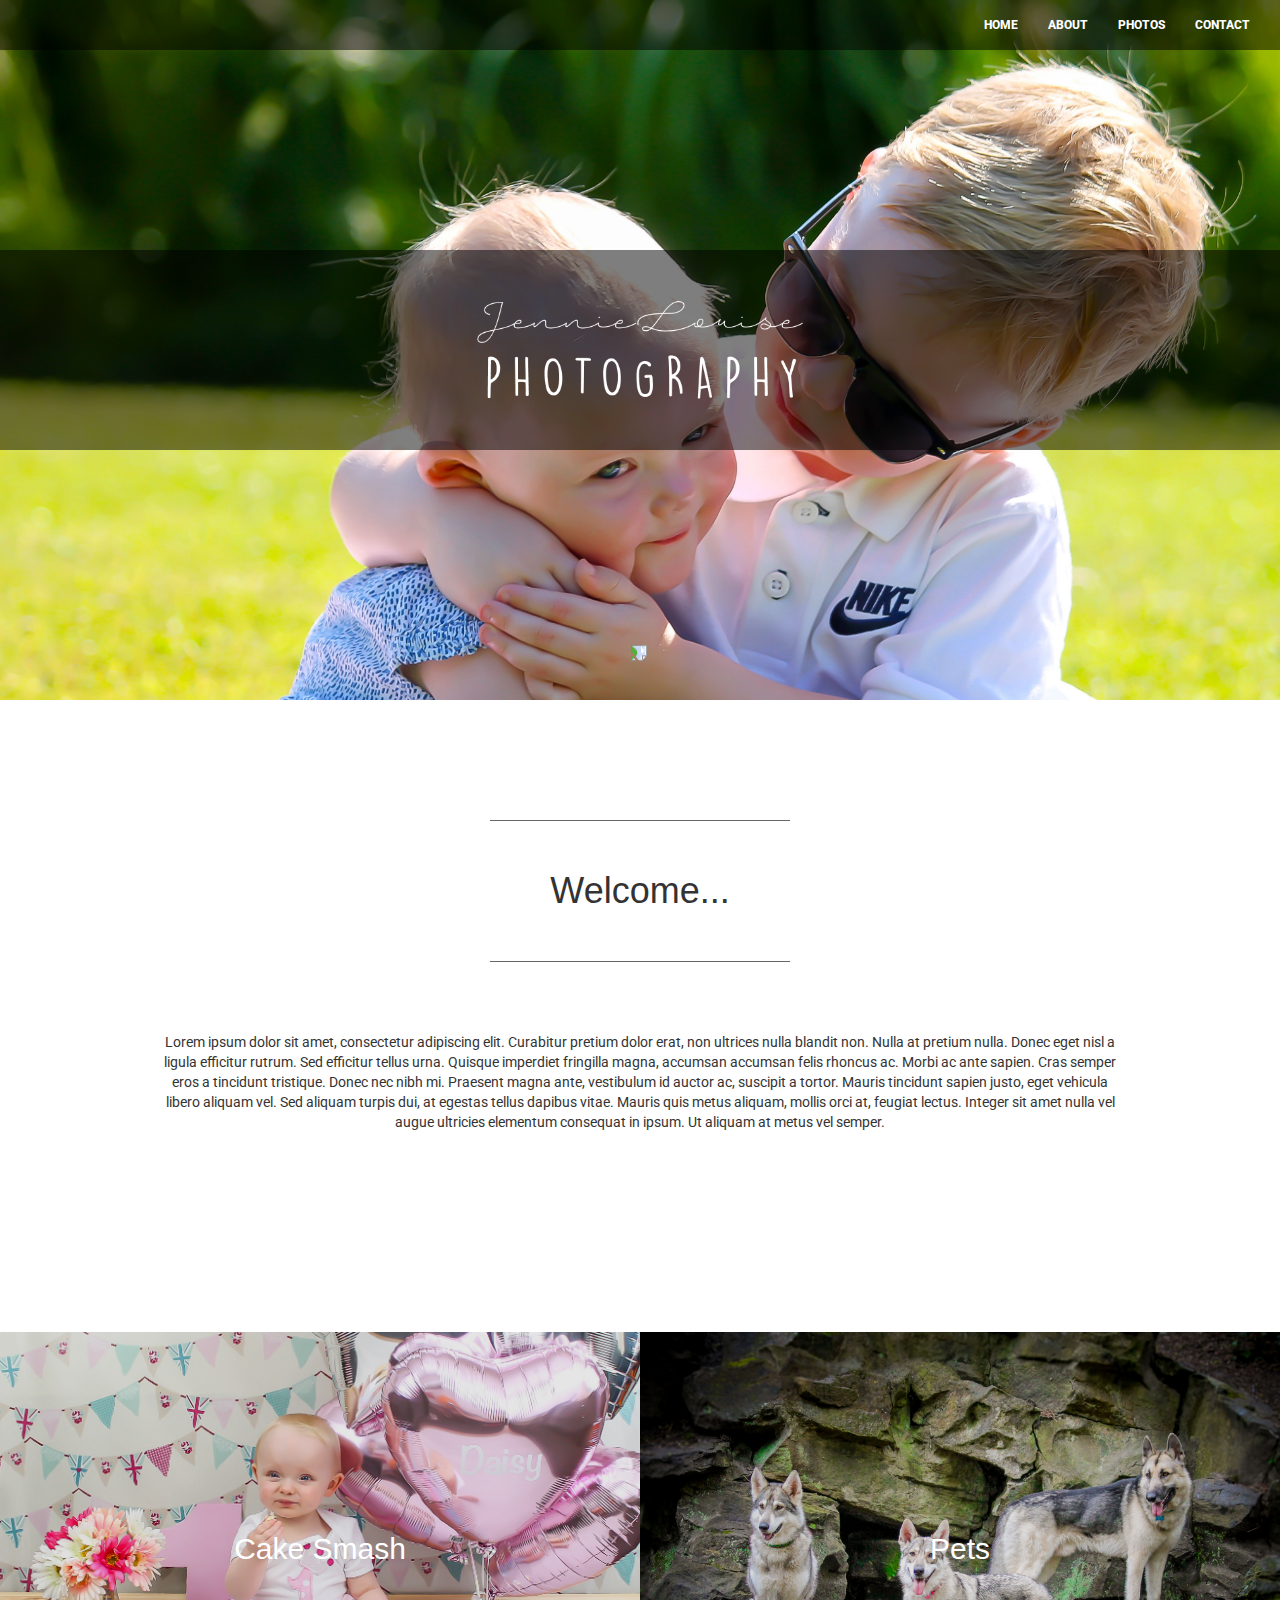
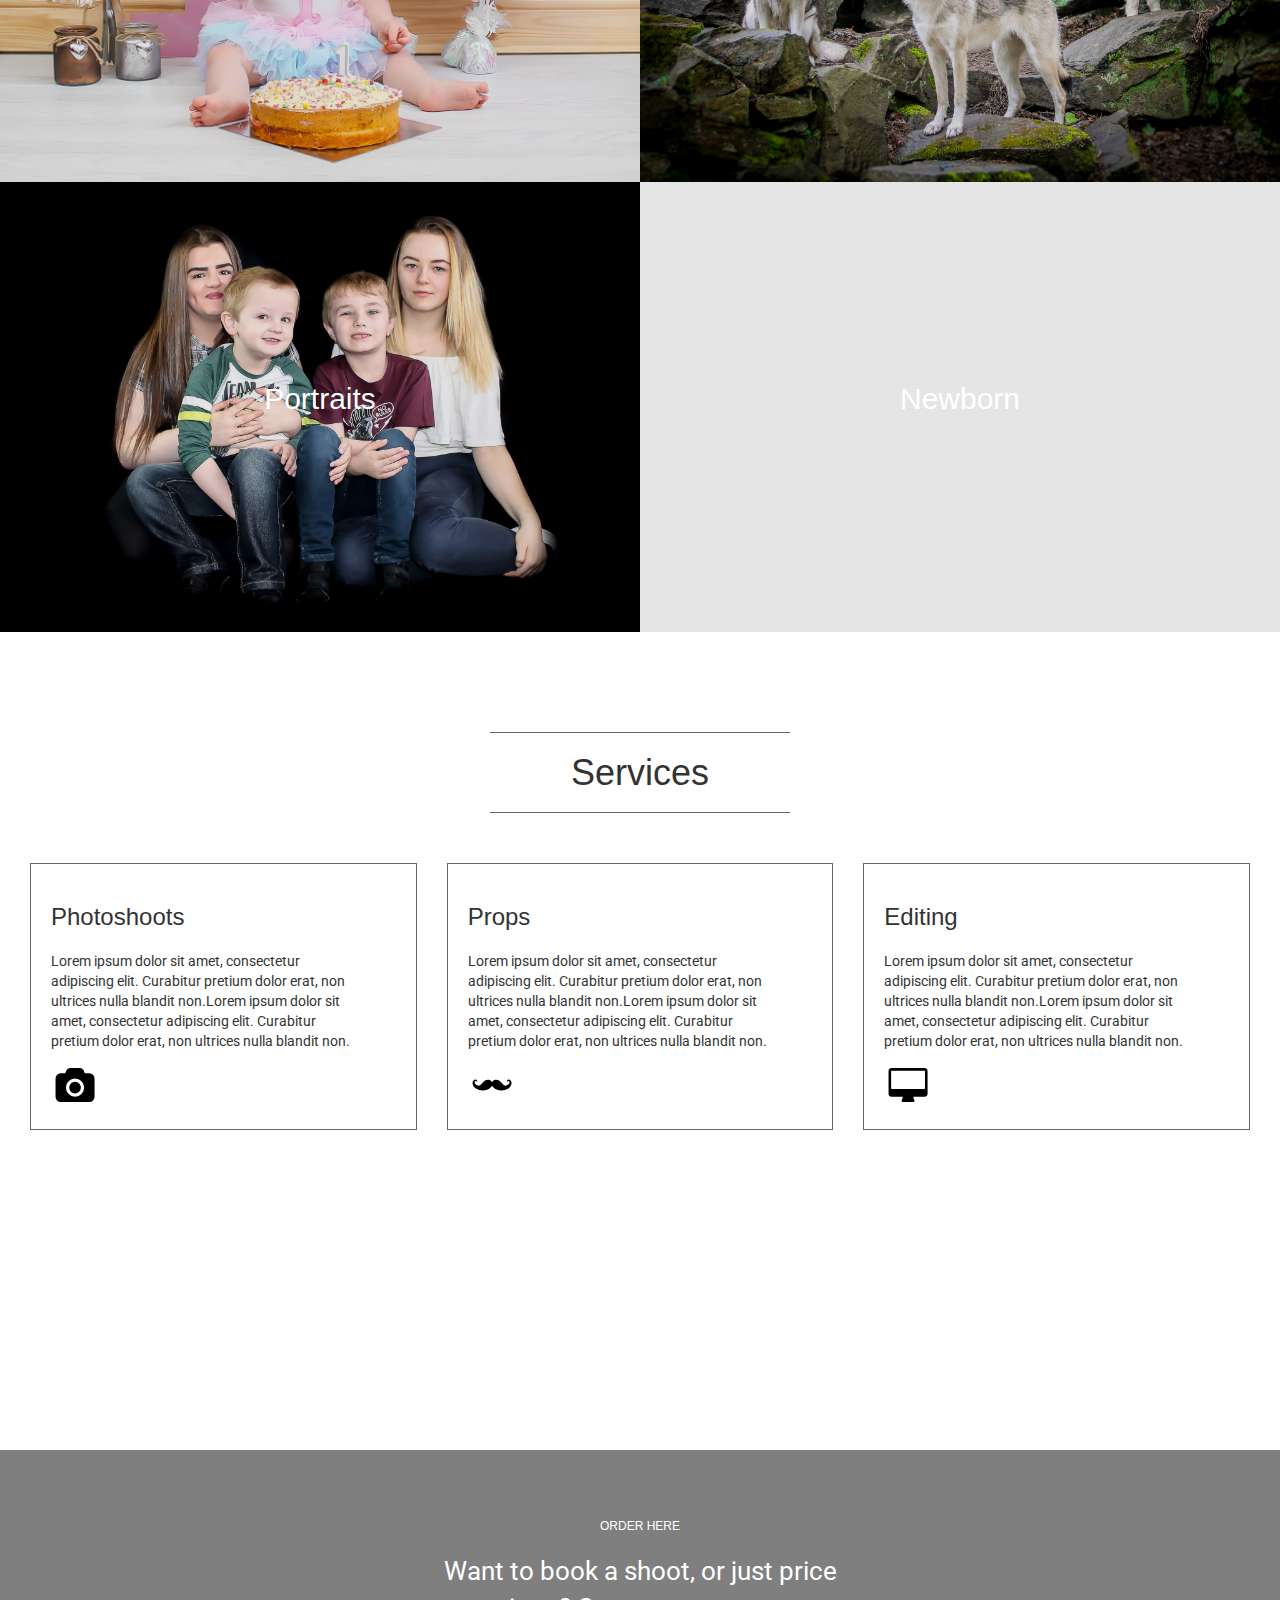
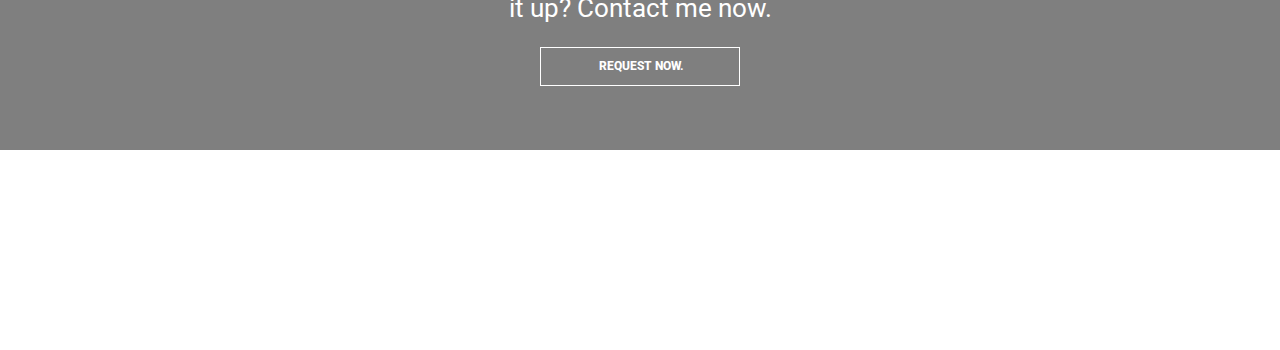
==== index.html @ b20788eb "project hover cleaned up and effects added elsewhere" ====
<!DOCTYPE html>

<html lang=en>
<head>
<title>Jennie Louise Photography | Manchester</title>  
<meta charset="utf-8">
<meta name="viewport" content="width=device-width, initial-scale=1">
<meta name="description" content="Book a professional photoshoot now with Jennie Louise Photography at competitive rates! Photoshoots, props and editing all available | Ashton-U-Lyne - Manchester |">
<meta name="keywords" content="jennie, louise, photography, photographer, ashton, manchester, newborn, portraits, cake smash, pets">
<link rel="stylesheet" href="lib/css/style.css">
<link rel="stylesheet" href="lib/css/animate.css">
<link rel="stylesheet" href="lib/css/bootstrap.min.css">

</head>
    
<body>
    <div id="home">
        
        <div class="nav">
            <a href="index.html">Contact</a>
            <a href="#">Photos</a>
            <a href="#">About</a>
            <a href="#">Home</a>
        </div>
    
        <div class="banner">
            <div class="logo">
                <img src="lib/img/logo-white.png" alt="logo">
            </div>
        </div>
        
        <div class="arrow-down">
            <img src="lib/img/icons/arrow.png" class="animated fadeInLeft infinite">
        </div>
        
    </div>
    
    <div id="welcome">
        <hr class="title">
        <h1 class="title">Welcome...</h1>
        <hr class="title">
        
        <p>Lorem ipsum dolor sit amet, consectetur adipiscing elit. Curabitur pretium dolor erat, non ultrices nulla blandit non. Nulla at pretium nulla. Donec eget nisl a ligula efficitur rutrum. Sed efficitur tellus urna. Quisque imperdiet fringilla magna, accumsan accumsan felis rhoncus ac. Morbi ac ante sapien. Cras semper eros a tincidunt tristique. Donec nec nibh mi. Praesent magna ante, vestibulum id auctor ac, suscipit a tortor. Mauris tincidunt sapien justo, eget vehicula libero aliquam vel. Sed aliquam turpis dui, at egestas tellus dapibus vitae. Mauris quis metus aliquam, mollis orci at, feugiat lectus. Integer sit amet nulla vel augue ultricies elementum consequat in ipsum. Ut aliquam at metus vel semper.</p>
        
         
    </div>
    
    <div id="projects">
        
        <div class="cake-smash">
            <div class="box1">
                <h2>Cake Smash</h2>
                <p class="animated">Lorem ipsum dolor sit amet, consectetur adipiscing elit. Curabitur pretium dolor erat, non ultrices nulla blandit non.</p>
            </div>
        </div>
        
        <div class="pets">
            <div class="box2">
                <h2>Pets</h2>
                <p class="animated">Lorem ipsum dolor sit amet, consectetur adipiscing elit. Curabitur pretium dolor erat, non ultrices nulla blandit non.</p>
            </div>
        </div>
        
        <div class="newborn">
            <div class="box3">
                <h2>Newborn</h2>
                <p class="animated">Lorem ipsum dolor sit amet, consectetur adipiscing elit. Curabitur pretium dolor erat, non ultrices nulla blandit non.</p>
            </div>
        </div>
        
        <div class="portraits">
            <div class="box4">
                <h2>Portraits</h2>
                <p class="animated">Lorem ipsum dolor sit amet, consectetur adipiscing elit. Curabitur pretium dolor erat, non ultrices nulla blandit non.</p>
            </div>
        </div>
        
    </div>
    
    <div id="services">
        
        <hr class="title1">
        <h1 class="title1">Services</h1>
        <hr class="title1">
        
        <div class="container-fluid">
        
            <div class="col-md-4 text-center">
            
                <div class="photoshoots">

                    <h3>Photoshoots</h3>

                    <p>Lorem ipsum dolor sit amet, consectetur adipiscing elit. Curabitur pretium dolor erat, non ultrices nulla blandit non.Lorem ipsum dolor sit amet, consectetur adipiscing elit. Curabitur pretium dolor erat, non ultrices nulla blandit non.</p>
                    
                    <img src="lib/img/icons/camera.svg">
                    
                </div>
            </div>
        
        <div class="col-md-4 text-center">
            
            <div class="props">
            
                <h3>Props</h3>

                <p>Lorem ipsum dolor sit amet, consectetur adipiscing elit. Curabitur pretium dolor erat, non ultrices nulla blandit non.Lorem ipsum dolor sit amet, consectetur adipiscing elit. Curabitur pretium dolor erat, non ultrices nulla blandit non.</p>
                
                <img src="lib/img/icons/mustache.svg">
                
            </div>
        </div>

        <div class="col-md-4 text-center">
            
            <div class="editing">

                <h3>Editing</h3>

                <p>Lorem ipsum dolor sit amet, consectetur adipiscing elit. Curabitur pretium dolor erat, non ultrices nulla blandit non.Lorem ipsum dolor sit amet, consectetur adipiscing elit. Curabitur pretium dolor erat, non ultrices nulla blandit non.</p>
                
                <img src="lib/img/icons/mac.svg">
                
            </div>
        </div>
        
    </div>
  
    </div>
    
    <div id="order">
    
        <div class="banner2">
            <h1>Order here</h1>
            
            <p>Want to book a shoot, or just price it up? Contact me now.</p>
            
            <div class="request">
                <p>Request now.</p>
            </div>
        
        </div>
    
    
    </div>
    

    

<script src="lib/js/jquery-3.2.1.min.js"></script>
<script src="lib/js/script.js"></script>
<script src="lib/js/jquery-ui.min.js"></script>
    
</body>
    
</html>
---- lib/css/style.css ----
@import url("https://fonts.googleapis.com/css?family=Roboto");
h1, h2, h3, h4, h5, h6, p {
  font-family: "Roboto"; }

html, body {
  height: 100%;
  width: 100%;
  background-color: #fff;
  margin: 0;
  padding: 0; }
  html #home, body #home {
    position: relative;
    height: 700px;
    background-image: url("../img/home.jpg");
    background-position: center center;
    background-repeat: no-repeat;
    background-attachment: fixed;
    background-size: cover;
    -webkit-animation: breath 10s linear infinite;
    animation: breath 10s linear infinite; }

@-webkit-keyframes breath {
  0% {
    background-size: 100% auto; }
  50% {
    background-size: 110% auto; }
  100% {
    background-size: 100% auto; } }

@keyframes breath {
  0% {
    background-size: 100% auto; }
  50% {
    background-size: 110% auto; }
  100% {
    background-size: 100% auto; } }
    html #home .nav, body #home .nav {
      width: 100%;
      height: 50px;
      background-color: rgba(0, 0, 0, 0.5);
      display: block; }
      html #home .nav a, body #home .nav a {
        float: right;
        color: #fff;
        font-size: 12px;
        text-transform: uppercase;
        font-weight: 800;
        text-decoration: none;
        padding: 15px 30px 0 0;
        line-height: 20px;
        font-family: "Roboto";
        display: block; }
      html #home .nav a:hover, body #home .nav a:hover {
        color: #ff889c;
        -webkit-transition: color ease-in .2s;
        -o-transition: color ease-in .2s;
        transition: color ease-in .2s; }
    html #home .banner, body #home .banner {
      width: 100%;
      height: 200px;
      position: absolute;
      top: 50%;
      margin-top: -100px; }
      html #home .banner .logo, body #home .banner .logo {
        margin: 0 auto;
        display: -webkit-box;
        display: -webkit-flex;
        display: -ms-flexbox;
        display: flex;
        -webkit-box-align: center;
        -webkit-align-items: center;
        -ms-flex-align: center;
        align-items: center;
        background-color: rgba(0, 0, 0, 0.5);
        width: 100%;
        height: 100%; }
        html #home .banner .logo img, body #home .banner .logo img {
          max-width: 400px;
          margin: 0 auto; }
    html #home .arrow-down, body #home .arrow-down {
      position: absolute;
      bottom: 20px;
      left: 50%;
      margin-left: -25px;
      width: 50px;
      -webkit-transform: rotate(90deg);
      -ms-transform: rotate(90deg);
      transform: rotate(90deg); }
      html #home .arrow-down img, body #home .arrow-down img {
        width: 20px; }
  @media screen and (max-width: 830px) {
    html #home, body #home {
      background-image: url("../img/home2.jpg");
      background-position: center top; } }
  html #welcome, body #welcome {
    height: auto;
    width: 100%;
    padding: 100px; }
    html #welcome hr, body #welcome hr {
      width: 300px;
      border-color: #666; }
    html #welcome h1, body #welcome h1 {
      margin: 50px 0 50px;
      text-align: center; }
    html #welcome p, body #welcome p {
      padding-top: 50px;
      text-align: center;
      width: 90%;
      margin: 0 auto;
      padding-bottom: 100px; }
  @media screen and (max-width: 600px) {
    html #welcome, body #welcome {
      padding: 50px; }
      html #welcome p, body #welcome p {
        width: 300px; } }
  html #projects, body #projects {
    height: 100%;
    width: 100%;
    display: block; }
    html #projects .cake-smash, body #projects .cake-smash {
      position: relative;
      height: 50%;
      width: 50%;
      display: inline-block;
      background-image: url("../img/cakesmash.jpg");
      background-position: center center;
      background-repeat: no-repeat;
      background-size: cover;
      float: left;
      text-align: center; }
      html #projects .cake-smash .box1, body #projects .cake-smash .box1 {
        position: absolute;
        height: 100%;
        width: 100%;
        background-color: rgba(0, 0, 0, 0.1);
        text-align: center;
        display: -webkit-box;
        display: -webkit-flex;
        display: -ms-flexbox;
        display: flex;
        -webkit-box-align: center;
        -webkit-align-items: center;
        -ms-flex-align: center;
        align-items: center;
        -webkit-box-pack: center;
        -webkit-justify-content: center;
        -ms-flex-pack: center;
        justify-content: center;
        -webkit-transition: all 1s;
        -o-transition: all 1s;
        transition: all 1s; }
        html #projects .cake-smash .box1 h2, body #projects .cake-smash .box1 h2 {
          position: absolute;
          width: 200px;
          height: 100px;
          margin-top: -25px;
          margin-left: -100px;
          top: 50%;
          left: 50%;
          color: #fff;
          line-height: normal; }
        html #projects .cake-smash .box1 p, body #projects .cake-smash .box1 p {
          visibility: hidden;
          color: #fff;
          padding: 20px;
          position: absolute;
          width: 400px;
          height: 200px;
          margin-left: -200px;
          margin-top: -100px;
          top: 90%;
          left: 50%; }
      html #projects .cake-smash .box1:hover, body #projects .cake-smash .box1:hover {
        position: absolute;
        height: 100%;
        width: 100%;
        background-color: rgba(0, 0, 0, 0.5);
        -webkit-box-pack: center;
        -webkit-justify-content: center;
        -ms-flex-pack: center;
        justify-content: center; }
        html #projects .cake-smash .box1:hover h2, body #projects .cake-smash .box1:hover h2 {
          position: absolute;
          width: 200px;
          height: 100px;
          margin-top: -25px;
          margin-left: -100px;
          top: 50%;
          left: 50%;
          color: #fff;
          line-height: normal; }
        html #projects .cake-smash .box1:hover p, body #projects .cake-smash .box1:hover p {
          visibility: visible;
          color: #fff;
          padding: 20px;
          position: absolute;
          width: 400px;
          height: 200px;
          margin-left: -200px;
          margin-top: -100px;
          top: 90%;
          left: 50%;
          -webkit-animation-name: slideInUp;
          animation-name: slideInUp; }
    html #projects .pets, body #projects .pets {
      position: relative;
      height: 50%;
      width: 50%;
      display: inline-block;
      background-image: url("../img/pets.jpg");
      background-position: center center;
      background-repeat: no-repeat;
      background-size: cover;
      float: right; }
      html #projects .pets .box2, body #projects .pets .box2 {
        position: absolute;
        height: 100%;
        width: 100%;
        background-color: rgba(0, 0, 0, 0.1);
        text-align: center;
        -webkit-transition: all 1s;
        -o-transition: all 1s;
        transition: all 1s; }
        html #projects .pets .box2 h2, body #projects .pets .box2 h2 {
          position: absolute;
          width: 150px;
          height: 100px;
          margin-top: -25px;
          margin-left: -75px;
          top: 50%;
          left: 50%;
          color: #fff;
          line-height: normal; }
        html #projects .pets .box2 p, body #projects .pets .box2 p {
          visibility: hidden;
          color: #fff;
          padding: 20px;
          position: absolute;
          width: 400px;
          height: 200px;
          margin-left: -200px;
          margin-top: -100px;
          top: 90%;
          left: 50%; }
      html #projects .pets .box2:hover, body #projects .pets .box2:hover {
        position: absolute;
        height: 100%;
        width: 100%;
        background-color: rgba(0, 0, 0, 0.5);
        -webkit-box-pack: center;
        -webkit-justify-content: center;
        -ms-flex-pack: center;
        justify-content: center; }
        html #projects .pets .box2:hover h2, body #projects .pets .box2:hover h2 {
          position: absolute;
          width: 150px;
          height: 100px;
          margin-top: -25px;
          margin-left: -75px;
          top: 50%;
          left: 50%;
          color: #fff;
          line-height: normal; }
        html #projects .pets .box2:hover p, body #projects .pets .box2:hover p {
          visibility: visible;
          color: #fff;
          padding: 20px;
          position: absolute;
          width: 400px;
          height: 200px;
          margin-left: -200px;
          margin-top: -100px;
          top: 90%;
          left: 50%;
          -webkit-animation-name: slideInUp;
          animation-name: slideInUp; }
    html #projects .newborn, body #projects .newborn {
      position: relative;
      height: 50%;
      width: 50%;
      display: inline-block;
      background-image: url("../img/newborn.jpg");
      background-position: center center;
      background-repeat: no-repeat;
      background-size: cover;
      float: right; }
      html #projects .newborn .box3, body #projects .newborn .box3 {
        position: absolute;
        height: 100%;
        width: 100%;
        background-color: rgba(0, 0, 0, 0.1);
        text-align: center;
        display: -webkit-box;
        display: -webkit-flex;
        display: -ms-flexbox;
        display: flex;
        -webkit-box-align: center;
        -webkit-align-items: center;
        -ms-flex-align: center;
        align-items: center;
        -webkit-box-pack: center;
        -webkit-justify-content: center;
        -ms-flex-pack: center;
        justify-content: center;
        -webkit-transition: all 1s;
        -o-transition: all 1s;
        transition: all 1s; }
        html #projects .newborn .box3 h2, body #projects .newborn .box3 h2 {
          position: absolute;
          width: 200px;
          height: 100px;
          margin-top: -25px;
          margin-left: -100px;
          top: 50%;
          left: 50%;
          color: #fff;
          line-height: normal; }
        html #projects .newborn .box3 p, body #projects .newborn .box3 p {
          visibility: hidden;
          color: #fff;
          padding: 20px;
          position: absolute;
          width: 400px;
          height: 200px;
          margin-left: -200px;
          margin-top: -100px;
          top: 90%;
          left: 50%; }
      html #projects .newborn .box3:hover, body #projects .newborn .box3:hover {
        position: absolute;
        height: 100%;
        width: 100%;
        background-color: rgba(0, 0, 0, 0.5);
        -webkit-box-pack: center;
        -webkit-justify-content: center;
        -ms-flex-pack: center;
        justify-content: center; }
        html #projects .newborn .box3:hover h2, body #projects .newborn .box3:hover h2 {
          position: absolute;
          width: 150px;
          height: 100px;
          margin-top: -25px;
          margin-left: -75px;
          top: 50%;
          left: 50%;
          color: #fff;
          line-height: normal; }
        html #projects .newborn .box3:hover p, body #projects .newborn .box3:hover p {
          visibility: visible;
          color: #fff;
          padding: 20px;
          position: absolute;
          width: 400px;
          height: 200px;
          margin-left: -200px;
          margin-top: -100px;
          top: 90%;
          left: 50%;
          -webkit-animation-name: slideInUp;
          animation-name: slideInUp; }
    html #projects .portraits, body #projects .portraits {
      position: relative;
      height: 50%;
      width: 50%;
      display: inline-block;
      background-image: url("../img/portrait.jpg");
      background-position: center center;
      background-repeat: no-repeat;
      background-size: cover;
      float: left; }
      html #projects .portraits .box4, body #projects .portraits .box4 {
        position: absolute;
        height: 100%;
        width: 100%;
        background-color: rgba(0, 0, 0, 0.1);
        text-align: center;
        display: -webkit-box;
        display: -webkit-flex;
        display: -ms-flexbox;
        display: flex;
        -webkit-box-align: center;
        -webkit-align-items: center;
        -ms-flex-align: center;
        align-items: center;
        -webkit-box-pack: center;
        -webkit-justify-content: center;
        -ms-flex-pack: center;
        justify-content: center;
        -webkit-transition: all 1s;
        -o-transition: all 1s;
        transition: all 1s; }
        html #projects .portraits .box4 h2, body #projects .portraits .box4 h2 {
          position: absolute;
          width: 200px;
          height: 100px;
          margin-top: -25px;
          margin-left: -100px;
          top: 50%;
          left: 50%;
          color: #fff;
          line-height: normal; }
        html #projects .portraits .box4 p, body #projects .portraits .box4 p {
          visibility: hidden;
          color: #fff;
          padding: 20px;
          position: absolute;
          width: 400px;
          height: 200px;
          margin-left: -200px;
          margin-top: -100px;
          top: 90%;
          left: 50%; }
      html #projects .portraits .box4:hover, body #projects .portraits .box4:hover {
        position: absolute;
        height: 100%;
        width: 100%;
        background-color: rgba(0, 0, 0, 0.5);
        -webkit-box-pack: center;
        -webkit-justify-content: center;
        -ms-flex-pack: center;
        justify-content: center; }
        html #projects .portraits .box4:hover h2, body #projects .portraits .box4:hover h2 {
          position: absolute;
          width: 150px;
          height: 100px;
          margin-top: -25px;
          margin-left: -75px;
          top: 50%;
          left: 50%;
          color: #fff;
          line-height: normal; }
        html #projects .portraits .box4:hover p, body #projects .portraits .box4:hover p {
          visibility: visible;
          color: #fff;
          padding: 20px;
          position: absolute;
          width: 400px;
          height: 200px;
          margin-left: -200px;
          margin-top: -100px;
          top: 90%;
          left: 50%;
          -webkit-animation-name: slideInUp;
          animation-name: slideInUp; }
  @media screen and (max-width: 440px) {
    html .cake-smash h2, body .cake-smash h2 {
      position: absolute;
      width: 150px;
      height: 100px;
      margin-top: -25px;
      margin-left: -75px;
      top: 30%;
      left: 50%;
      color: #fff;
      line-height: normal; }
    html .cake-smash p, body .cake-smash p {
      visibility: hidden;
      color: #fff;
      padding: 20px;
      position: absolute;
      width: 200px;
      height: 200px;
      margin-left: -100px;
      margin-top: -100px;
      top: 70%;
      left: 50%; } }
  html #services, body #services {
    height: auto;
    margin-top: 100px; }
    html #services h1, body #services h1 {
      text-align: center; }
    html #services hr, body #services hr {
      width: 300px;
      border-color: #666; }
    html #services .container-fluid, body #services .container-fluid {
      margin: 50px 0 100px; }
      html #services .container-fluid .col-md-4, body #services .container-fluid .col-md-4 {
        text-align: left;
        margin-bottom: 20px; }
        html #services .container-fluid .col-md-4 .photoshoots, html #services .container-fluid .col-md-4 .props, html #services .container-fluid .col-md-4 .editing, body #services .container-fluid .col-md-4 .photoshoots, body #services .container-fluid .col-md-4 .props, body #services .container-fluid .col-md-4 .editing {
          padding: 20px;
          border: solid #666 1px; }
          html #services .container-fluid .col-md-4 .photoshoots h3, html #services .container-fluid .col-md-4 .props h3, html #services .container-fluid .col-md-4 .editing h3, body #services .container-fluid .col-md-4 .photoshoots h3, body #services .container-fluid .col-md-4 .props h3, body #services .container-fluid .col-md-4 .editing h3 {
            margin-bottom: 20px; }
        html #services .container-fluid .col-md-4 .photoshoots:hover, html #services .container-fluid .col-md-4 .props:hover, html #services .container-fluid .col-md-4 .editing:hover, body #services .container-fluid .col-md-4 .photoshoots:hover, body #services .container-fluid .col-md-4 .props:hover, body #services .container-fluid .col-md-4 .editing:hover {
          border: solid #ff889c 1px;
          -webkit-transition: border ease-in .5s;
          -o-transition: border ease-in .5s;
          transition: border ease-in .5s; }
        html #services .container-fluid .col-md-4 img, body #services .container-fluid .col-md-4 img {
          width: 48px;
          height: 48px; }
        html #services .container-fluid .col-md-4 p, body #services .container-fluid .col-md-4 p {
          width: 300px; }
  html #order, body #order {
    position: relative;
    height: 700px;
    background-image: url("../img/order.jpg");
    background-size: cover;
    background-attachment: fixed;
    background-repeat: no-repeat;
    background-position: center center; }
    html #order .banner2, body #order .banner2 {
      position: absolute;
      width: 100%;
      height: 300px;
      top: 50%;
      margin-top: -150px;
      background-color: rgba(0, 0, 0, 0.5);
      text-align: center; }
      html #order .banner2 h1, body #order .banner2 h1 {
        color: #fff;
        padding-top: 50px;
        font-size: 12px;
        text-transform: uppercase; }
      html #order .banner2 p, body #order .banner2 p {
        color: #fff;
        font-size: 26px;
        padding-top: 10px;
        width: 400px;
        margin: 0 auto; }
    html #order .request, body #order .request {
      border: solid 1px #fff;
      width: 200px;
      margin: 0 auto;
      margin-top: 20px; }
      html #order .request p, body #order .request p {
        color: #fff;
        font-size: 12px;
        font-weight: 800;
        text-transform: uppercase;
        width: 200px;
        padding: 10px; }
    html #order .request:hover, body #order .request:hover {
      border: solid 1px #ff889c;
      -webkit-transition: all ease-in .5s;
      -o-transition: all ease-in .5s;
      transition: all ease-in .5s; }
      html #order .request:hover p, body #order .request:hover p {
        color: #ff889c;
        -webkit-transition: all ease-in .5s;
        -o-transition: all ease-in .5s;
        transition: all ease-in .5s; }
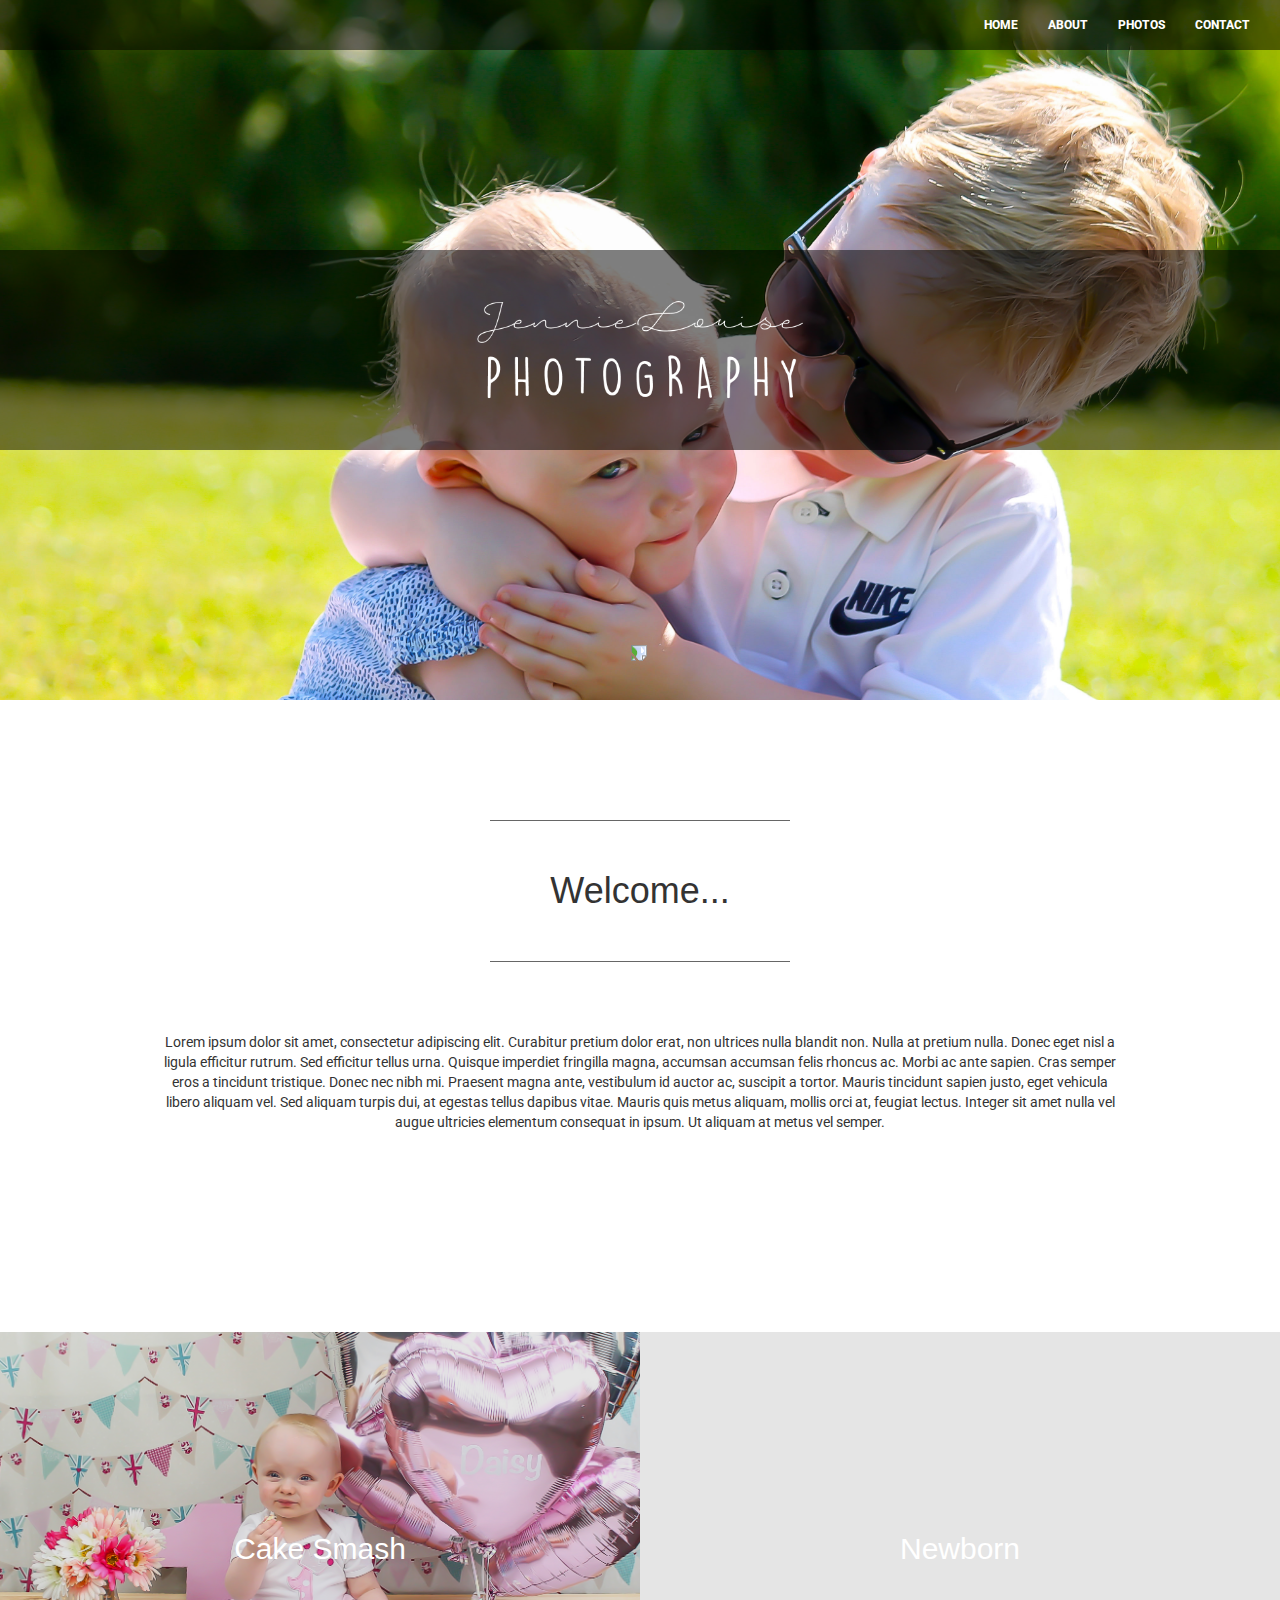
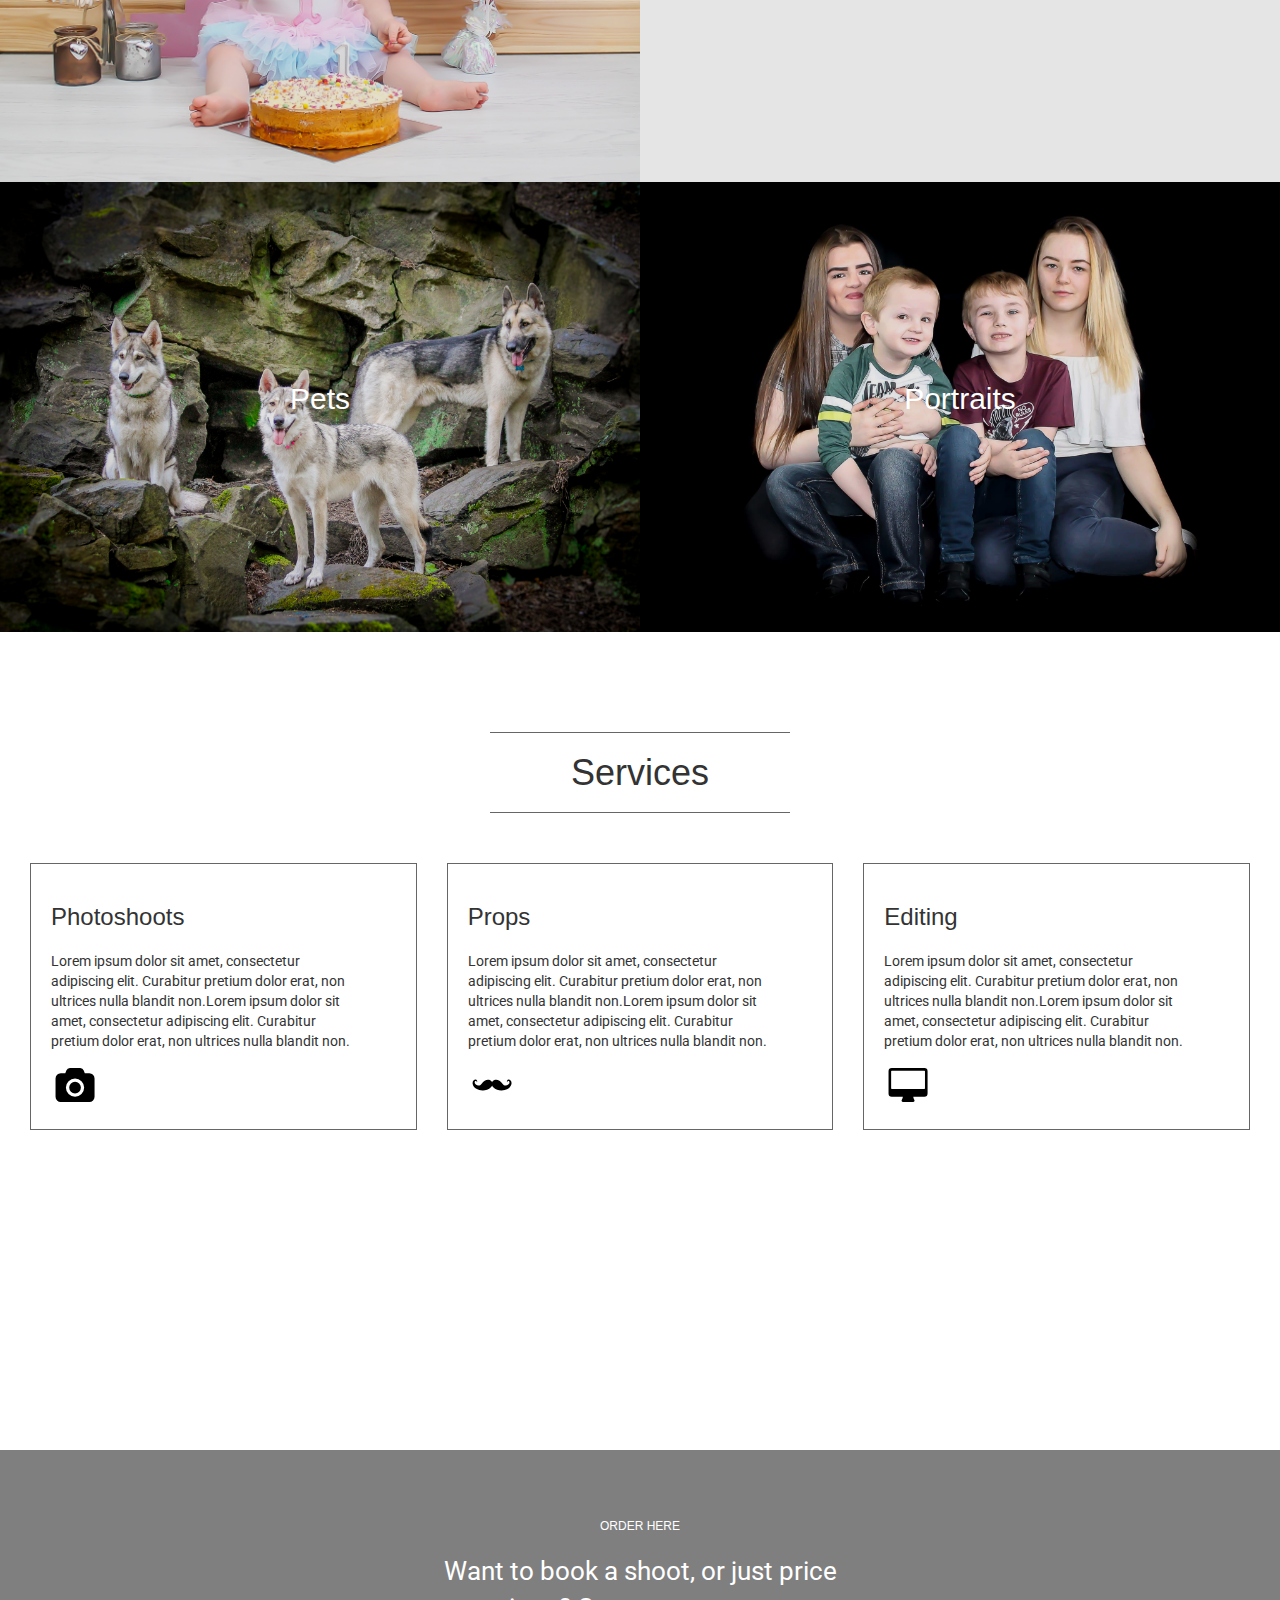
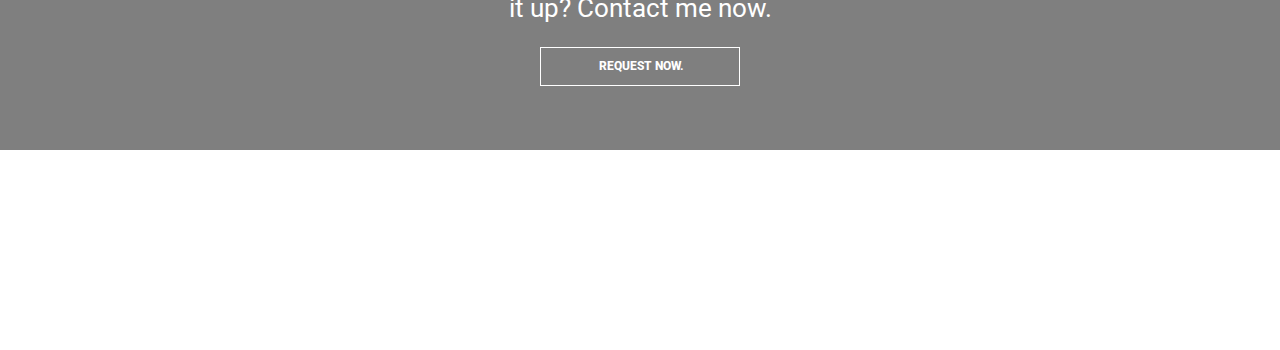
==== commit 6f57eb6a: "project section collapse at 800px" ====
--- a/index.html
+++ b/index.html
@@ -47,34 +47,47 @@
     
     <div id="projects">
         
-        <div class="cake-smash">
-            <div class="box1">
-                <h2>Cake Smash</h2>
-                <p class="animated">Lorem ipsum dolor sit amet, consectetur adipiscing elit. Curabitur pretium dolor erat, non ultrices nulla blandit non.</p>
+        <div class="container-fluid">
+            <div class="col-sm-6">
+                <div class="cake-smash">
+                    <div class="box1">
+                        <h2>Cake Smash</h2>
+                        <p class="animated">Lorem ipsum dolor sit amet, consectetur adipiscing elit.
+                        <br>
+                        Curabitur pretium dolor erat, non ultrices nulla blandit non.</p>
+                    </div>
+                </div>
+
+                <div class="pets">
+                    <div class="box2">
+                        <h2>Pets</h2>
+                        <p class="animated">Lorem ipsum dolor sit amet, consectetur adipiscing elit.
+                        <br>
+                        Curabitur pretium dolor erat, non ultrices nulla blandit non.</p>
+                    </div>
+                </div>
+            </div>
+            
+            <div class="col-sm-6">
+                <div class="newborn">
+                    <div class="box3">
+                        <h2>Newborn</h2>
+                        <p class="animated">Lorem ipsum dolor sit amet, consectetur adipiscing elit.
+                        <br>
+                        Curabitur pretium dolor erat, non ultrices nulla blandit non.</p>
+                    </div>
+                </div>
+
+                <div class="portraits">
+                    <div class="box4">
+                        <h2>Portraits</h2>
+                        <p class="animated">Lorem ipsum dolor sit amet, consectetur adipiscing elit.
+                        <br>
+                        Curabitur pretium dolor erat, non ultrices nulla blandit non.</p>
+                    </div>
+                </div>
             </div>
         </div>
-        
-        <div class="pets">
-            <div class="box2">
-                <h2>Pets</h2>
-                <p class="animated">Lorem ipsum dolor sit amet, consectetur adipiscing elit. Curabitur pretium dolor erat, non ultrices nulla blandit non.</p>
-            </div>
-        </div>
-        
-        <div class="newborn">
-            <div class="box3">
-                <h2>Newborn</h2>
-                <p class="animated">Lorem ipsum dolor sit amet, consectetur adipiscing elit. Curabitur pretium dolor erat, non ultrices nulla blandit non.</p>
-            </div>
-        </div>
-        
-        <div class="portraits">
-            <div class="box4">
-                <h2>Portraits</h2>
-                <p class="animated">Lorem ipsum dolor sit amet, consectetur adipiscing elit. Curabitur pretium dolor erat, non ultrices nulla blandit non.</p>
-            </div>
-        </div>
-        
     </div>
     
     <div id="services">
--- a/lib/css/style.css
+++ b/lib/css/style.css
@@ -117,353 +117,352 @@
     height: 100%;
     width: 100%;
     display: block; }
-    html #projects .cake-smash, body #projects .cake-smash {
-      position: relative;
-      height: 50%;
-      width: 50%;
-      display: inline-block;
-      background-image: url("../img/cakesmash.jpg");
-      background-position: center center;
-      background-repeat: no-repeat;
-      background-size: cover;
-      float: left;
-      text-align: center; }
-      html #projects .cake-smash .box1, body #projects .cake-smash .box1 {
-        position: absolute;
+    html #projects .container-fluid, body #projects .container-fluid {
+      height: 100%;
+      width: 100%;
+      margin: 0;
+      padding: 0; }
+      html #projects .container-fluid .col-sm-6, body #projects .container-fluid .col-sm-6 {
         height: 100%;
-        width: 100%;
-        background-color: rgba(0, 0, 0, 0.1);
-        text-align: center;
-        display: -webkit-box;
-        display: -webkit-flex;
-        display: -ms-flexbox;
-        display: flex;
-        -webkit-box-align: center;
-        -webkit-align-items: center;
-        -ms-flex-align: center;
-        align-items: center;
-        -webkit-box-pack: center;
-        -webkit-justify-content: center;
-        -ms-flex-pack: center;
-        justify-content: center;
-        -webkit-transition: all 1s;
-        -o-transition: all 1s;
-        transition: all 1s; }
-        html #projects .cake-smash .box1 h2, body #projects .cake-smash .box1 h2 {
-          position: absolute;
-          width: 200px;
-          height: 100px;
-          margin-top: -25px;
-          margin-left: -100px;
-          top: 50%;
-          left: 50%;
-          color: #fff;
-          line-height: normal; }
-        html #projects .cake-smash .box1 p, body #projects .cake-smash .box1 p {
-          visibility: hidden;
-          color: #fff;
-          padding: 20px;
-          position: absolute;
-          width: 400px;
-          height: 200px;
-          margin-left: -200px;
-          margin-top: -100px;
-          top: 90%;
-          left: 50%; }
-      html #projects .cake-smash .box1:hover, body #projects .cake-smash .box1:hover {
-        position: absolute;
+        width: 50%;
+        display: inline-block;
+        white-space: nowrap;
+        overflow: hidden;
+        padding: 0;
+        margin-bottom: -5px; }
+        html #projects .container-fluid .col-sm-6 .cake-smash, body #projects .container-fluid .col-sm-6 .cake-smash {
+          position: relative;
+          height: 50%;
+          width: 100%;
+          display: block;
+          background-image: url("../img/cakesmash.jpg");
+          background-position: center center;
+          background-repeat: no-repeat;
+          background-size: cover;
+          text-align: center; }
+          html #projects .container-fluid .col-sm-6 .cake-smash .box1, body #projects .container-fluid .col-sm-6 .cake-smash .box1 {
+            position: absolute;
+            height: 100%;
+            width: 100%;
+            background-color: rgba(0, 0, 0, 0.1);
+            text-align: center;
+            display: -webkit-box;
+            display: -webkit-flex;
+            display: -ms-flexbox;
+            display: flex;
+            -webkit-box-align: center;
+            -webkit-align-items: center;
+            -ms-flex-align: center;
+            align-items: center;
+            -webkit-box-pack: center;
+            -webkit-justify-content: center;
+            -ms-flex-pack: center;
+            justify-content: center;
+            -webkit-transition: all 1s;
+            -o-transition: all 1s;
+            transition: all 1s; }
+            html #projects .container-fluid .col-sm-6 .cake-smash .box1 h2, body #projects .container-fluid .col-sm-6 .cake-smash .box1 h2 {
+              position: absolute;
+              width: 200px;
+              height: 100px;
+              margin-top: -25px;
+              margin-left: -100px;
+              top: 50%;
+              left: 50%;
+              color: #fff;
+              line-height: normal; }
+            html #projects .container-fluid .col-sm-6 .cake-smash .box1 p, body #projects .container-fluid .col-sm-6 .cake-smash .box1 p {
+              position: absolute;
+              visibility: hidden;
+              color: #fff;
+              padding: 20px;
+              width: 300px;
+              height: 200px;
+              margin-left: -150px;
+              margin-top: -100px;
+              top: 90%;
+              left: 50%; }
+          html #projects .container-fluid .col-sm-6 .cake-smash .box1:hover, body #projects .container-fluid .col-sm-6 .cake-smash .box1:hover {
+            position: absolute;
+            height: 100%;
+            width: 100%;
+            background-color: rgba(0, 0, 0, 0.5);
+            -webkit-box-pack: center;
+            -webkit-justify-content: center;
+            -ms-flex-pack: center;
+            justify-content: center; }
+            html #projects .container-fluid .col-sm-6 .cake-smash .box1:hover h2, body #projects .container-fluid .col-sm-6 .cake-smash .box1:hover h2 {
+              position: absolute;
+              width: 200px;
+              height: 100px;
+              margin-top: -25px;
+              margin-left: -100px;
+              top: 50%;
+              left: 50%;
+              color: #fff;
+              line-height: normal; }
+            html #projects .container-fluid .col-sm-6 .cake-smash .box1:hover p, body #projects .container-fluid .col-sm-6 .cake-smash .box1:hover p {
+              visibility: visible;
+              color: #fff;
+              padding: 20px;
+              position: absolute;
+              width: 400px;
+              height: 200px;
+              margin-left: -200px;
+              margin-top: -100px;
+              top: 90%;
+              left: 50%;
+              -webkit-animation-name: slideInUp;
+              animation-name: slideInUp; }
+        html #projects .container-fluid .col-sm-6 .pets, body #projects .container-fluid .col-sm-6 .pets {
+          position: relative;
+          height: 50%;
+          width: 100%;
+          display: block;
+          background-image: url("../img/pets.jpg");
+          background-position: center center;
+          background-repeat: no-repeat;
+          background-size: cover; }
+          html #projects .container-fluid .col-sm-6 .pets .box2, body #projects .container-fluid .col-sm-6 .pets .box2 {
+            position: absolute;
+            height: 100%;
+            width: 100%;
+            background-color: rgba(0, 0, 0, 0.1);
+            text-align: center;
+            -webkit-transition: all 1s;
+            -o-transition: all 1s;
+            transition: all 1s; }
+            html #projects .container-fluid .col-sm-6 .pets .box2 h2, body #projects .container-fluid .col-sm-6 .pets .box2 h2 {
+              position: absolute;
+              width: 150px;
+              height: 100px;
+              margin-top: -25px;
+              margin-left: -75px;
+              top: 50%;
+              left: 50%;
+              color: #fff;
+              line-height: normal; }
+            html #projects .container-fluid .col-sm-6 .pets .box2 p, body #projects .container-fluid .col-sm-6 .pets .box2 p {
+              visibility: hidden;
+              color: #fff;
+              padding: 20px;
+              position: absolute;
+              width: 400px;
+              height: 200px;
+              margin-left: -200px;
+              margin-top: -100px;
+              top: 90%;
+              left: 50%; }
+          html #projects .container-fluid .col-sm-6 .pets .box2:hover, body #projects .container-fluid .col-sm-6 .pets .box2:hover {
+            position: absolute;
+            height: 100%;
+            width: 100%;
+            background-color: rgba(0, 0, 0, 0.5);
+            -webkit-box-pack: center;
+            -webkit-justify-content: center;
+            -ms-flex-pack: center;
+            justify-content: center; }
+            html #projects .container-fluid .col-sm-6 .pets .box2:hover h2, body #projects .container-fluid .col-sm-6 .pets .box2:hover h2 {
+              position: absolute;
+              width: 150px;
+              height: 100px;
+              margin-top: -25px;
+              margin-left: -75px;
+              top: 50%;
+              left: 50%;
+              color: #fff;
+              line-height: normal; }
+            html #projects .container-fluid .col-sm-6 .pets .box2:hover p, body #projects .container-fluid .col-sm-6 .pets .box2:hover p {
+              visibility: visible;
+              color: #fff;
+              padding: 20px;
+              position: absolute;
+              width: 400px;
+              height: 200px;
+              margin-left: -200px;
+              margin-top: -100px;
+              top: 90%;
+              left: 50%;
+              -webkit-animation-name: slideInUp;
+              animation-name: slideInUp; }
+        html #projects .container-fluid .col-sm-6 .newborn, body #projects .container-fluid .col-sm-6 .newborn {
+          position: relative;
+          height: 50%;
+          width: 100%;
+          display: block;
+          background-image: url("../img/newborn.jpg");
+          background-position: center center;
+          background-repeat: no-repeat;
+          background-size: cover; }
+          html #projects .container-fluid .col-sm-6 .newborn .box3, body #projects .container-fluid .col-sm-6 .newborn .box3 {
+            position: absolute;
+            height: 100%;
+            width: 100%;
+            background-color: rgba(0, 0, 0, 0.1);
+            text-align: center;
+            display: -webkit-box;
+            display: -webkit-flex;
+            display: -ms-flexbox;
+            display: flex;
+            -webkit-box-align: center;
+            -webkit-align-items: center;
+            -ms-flex-align: center;
+            align-items: center;
+            -webkit-box-pack: center;
+            -webkit-justify-content: center;
+            -ms-flex-pack: center;
+            justify-content: center;
+            -webkit-transition: all 1s;
+            -o-transition: all 1s;
+            transition: all 1s; }
+            html #projects .container-fluid .col-sm-6 .newborn .box3 h2, body #projects .container-fluid .col-sm-6 .newborn .box3 h2 {
+              position: absolute;
+              width: 200px;
+              height: 100px;
+              margin-top: -25px;
+              margin-left: -100px;
+              top: 50%;
+              left: 50%;
+              color: #fff;
+              line-height: normal; }
+            html #projects .container-fluid .col-sm-6 .newborn .box3 p, body #projects .container-fluid .col-sm-6 .newborn .box3 p {
+              visibility: hidden;
+              color: #fff;
+              padding: 20px;
+              position: absolute;
+              width: 400px;
+              height: 200px;
+              margin-left: -200px;
+              margin-top: -100px;
+              top: 90%;
+              left: 50%; }
+          html #projects .container-fluid .col-sm-6 .newborn .box3:hover, body #projects .container-fluid .col-sm-6 .newborn .box3:hover {
+            position: absolute;
+            height: 100%;
+            width: 100%;
+            background-color: rgba(0, 0, 0, 0.5);
+            -webkit-box-pack: center;
+            -webkit-justify-content: center;
+            -ms-flex-pack: center;
+            justify-content: center; }
+            html #projects .container-fluid .col-sm-6 .newborn .box3:hover h2, body #projects .container-fluid .col-sm-6 .newborn .box3:hover h2 {
+              position: absolute;
+              width: 150px;
+              height: 100px;
+              margin-top: -25px;
+              margin-left: -75px;
+              top: 50%;
+              left: 50%;
+              color: #fff;
+              line-height: normal; }
+            html #projects .container-fluid .col-sm-6 .newborn .box3:hover p, body #projects .container-fluid .col-sm-6 .newborn .box3:hover p {
+              visibility: visible;
+              color: #fff;
+              padding: 20px;
+              position: absolute;
+              width: 400px;
+              height: 200px;
+              margin-left: -200px;
+              margin-top: -100px;
+              top: 90%;
+              left: 50%;
+              -webkit-animation-name: slideInUp;
+              animation-name: slideInUp; }
+        html #projects .container-fluid .col-sm-6 .portraits, body #projects .container-fluid .col-sm-6 .portraits {
+          position: relative;
+          height: 50%;
+          width: 100%;
+          display: block;
+          background-image: url("../img/portrait.jpg");
+          background-position: center center;
+          background-repeat: no-repeat;
+          background-size: cover; }
+          html #projects .container-fluid .col-sm-6 .portraits .box4, body #projects .container-fluid .col-sm-6 .portraits .box4 {
+            position: absolute;
+            height: 100%;
+            width: 100%;
+            background-color: rgba(0, 0, 0, 0.1);
+            text-align: center;
+            display: -webkit-box;
+            display: -webkit-flex;
+            display: -ms-flexbox;
+            display: flex;
+            -webkit-box-align: center;
+            -webkit-align-items: center;
+            -ms-flex-align: center;
+            align-items: center;
+            -webkit-box-pack: center;
+            -webkit-justify-content: center;
+            -ms-flex-pack: center;
+            justify-content: center;
+            -webkit-transition: all 1s;
+            -o-transition: all 1s;
+            transition: all 1s; }
+            html #projects .container-fluid .col-sm-6 .portraits .box4 h2, body #projects .container-fluid .col-sm-6 .portraits .box4 h2 {
+              position: absolute;
+              width: 200px;
+              height: 100px;
+              margin-top: -25px;
+              margin-left: -100px;
+              top: 50%;
+              left: 50%;
+              color: #fff;
+              line-height: normal; }
+            html #projects .container-fluid .col-sm-6 .portraits .box4 p, body #projects .container-fluid .col-sm-6 .portraits .box4 p {
+              visibility: hidden;
+              color: #fff;
+              padding: 20px;
+              position: absolute;
+              width: 400px;
+              height: 200px;
+              margin-left: -200px;
+              margin-top: -100px;
+              top: 90%;
+              left: 50%; }
+          html #projects .container-fluid .col-sm-6 .portraits .box4:hover, body #projects .container-fluid .col-sm-6 .portraits .box4:hover {
+            position: absolute;
+            height: 100%;
+            width: 100%;
+            background-color: rgba(0, 0, 0, 0.5);
+            -webkit-box-pack: center;
+            -webkit-justify-content: center;
+            -ms-flex-pack: center;
+            justify-content: center; }
+            html #projects .container-fluid .col-sm-6 .portraits .box4:hover h2, body #projects .container-fluid .col-sm-6 .portraits .box4:hover h2 {
+              position: absolute;
+              width: 150px;
+              height: 100px;
+              margin-top: -25px;
+              margin-left: -75px;
+              top: 50%;
+              left: 50%;
+              color: #fff;
+              line-height: normal; }
+            html #projects .container-fluid .col-sm-6 .portraits .box4:hover p, body #projects .container-fluid .col-sm-6 .portraits .box4:hover p {
+              visibility: visible;
+              color: #fff;
+              padding: 20px;
+              position: absolute;
+              width: 400px;
+              height: 200px;
+              margin-left: -200px;
+              margin-top: -100px;
+              top: 90%;
+              left: 50%;
+              -webkit-animation-name: slideInUp;
+              animation-name: slideInUp; }
+  @media screen and (max-width: 800px) {
+    html #projects, body #projects {
+      height: 200%;
+      widht: 100%; }
+      html #projects .container-fluid, body #projects .container-fluid {
         height: 100%;
-        width: 100%;
-        background-color: rgba(0, 0, 0, 0.5);
-        -webkit-box-pack: center;
-        -webkit-justify-content: center;
-        -ms-flex-pack: center;
-        justify-content: center; }
-        html #projects .cake-smash .box1:hover h2, body #projects .cake-smash .box1:hover h2 {
-          position: absolute;
-          width: 200px;
-          height: 100px;
-          margin-top: -25px;
-          margin-left: -100px;
-          top: 50%;
-          left: 50%;
-          color: #fff;
-          line-height: normal; }
-        html #projects .cake-smash .box1:hover p, body #projects .cake-smash .box1:hover p {
-          visibility: visible;
-          color: #fff;
-          padding: 20px;
-          position: absolute;
-          width: 400px;
-          height: 200px;
-          margin-left: -200px;
-          margin-top: -100px;
-          top: 90%;
-          left: 50%;
-          -webkit-animation-name: slideInUp;
-          animation-name: slideInUp; }
-    html #projects .pets, body #projects .pets {
-      position: relative;
-      height: 50%;
-      width: 50%;
-      display: inline-block;
-      background-image: url("../img/pets.jpg");
-      background-position: center center;
-      background-repeat: no-repeat;
-      background-size: cover;
-      float: right; }
-      html #projects .pets .box2, body #projects .pets .box2 {
-        position: absolute;
-        height: 100%;
-        width: 100%;
-        background-color: rgba(0, 0, 0, 0.1);
-        text-align: center;
-        -webkit-transition: all 1s;
-        -o-transition: all 1s;
-        transition: all 1s; }
-        html #projects .pets .box2 h2, body #projects .pets .box2 h2 {
-          position: absolute;
-          width: 150px;
-          height: 100px;
-          margin-top: -25px;
-          margin-left: -75px;
-          top: 50%;
-          left: 50%;
-          color: #fff;
-          line-height: normal; }
-        html #projects .pets .box2 p, body #projects .pets .box2 p {
-          visibility: hidden;
-          color: #fff;
-          padding: 20px;
-          position: absolute;
-          width: 400px;
-          height: 200px;
-          margin-left: -200px;
-          margin-top: -100px;
-          top: 90%;
-          left: 50%; }
-      html #projects .pets .box2:hover, body #projects .pets .box2:hover {
-        position: absolute;
-        height: 100%;
-        width: 100%;
-        background-color: rgba(0, 0, 0, 0.5);
-        -webkit-box-pack: center;
-        -webkit-justify-content: center;
-        -ms-flex-pack: center;
-        justify-content: center; }
-        html #projects .pets .box2:hover h2, body #projects .pets .box2:hover h2 {
-          position: absolute;
-          width: 150px;
-          height: 100px;
-          margin-top: -25px;
-          margin-left: -75px;
-          top: 50%;
-          left: 50%;
-          color: #fff;
-          line-height: normal; }
-        html #projects .pets .box2:hover p, body #projects .pets .box2:hover p {
-          visibility: visible;
-          color: #fff;
-          padding: 20px;
-          position: absolute;
-          width: 400px;
-          height: 200px;
-          margin-left: -200px;
-          margin-top: -100px;
-          top: 90%;
-          left: 50%;
-          -webkit-animation-name: slideInUp;
-          animation-name: slideInUp; }
-    html #projects .newborn, body #projects .newborn {
-      position: relative;
-      height: 50%;
-      width: 50%;
-      display: inline-block;
-      background-image: url("../img/newborn.jpg");
-      background-position: center center;
-      background-repeat: no-repeat;
-      background-size: cover;
-      float: right; }
-      html #projects .newborn .box3, body #projects .newborn .box3 {
-        position: absolute;
-        height: 100%;
-        width: 100%;
-        background-color: rgba(0, 0, 0, 0.1);
-        text-align: center;
-        display: -webkit-box;
-        display: -webkit-flex;
-        display: -ms-flexbox;
-        display: flex;
-        -webkit-box-align: center;
-        -webkit-align-items: center;
-        -ms-flex-align: center;
-        align-items: center;
-        -webkit-box-pack: center;
-        -webkit-justify-content: center;
-        -ms-flex-pack: center;
-        justify-content: center;
-        -webkit-transition: all 1s;
-        -o-transition: all 1s;
-        transition: all 1s; }
-        html #projects .newborn .box3 h2, body #projects .newborn .box3 h2 {
-          position: absolute;
-          width: 200px;
-          height: 100px;
-          margin-top: -25px;
-          margin-left: -100px;
-          top: 50%;
-          left: 50%;
-          color: #fff;
-          line-height: normal; }
-        html #projects .newborn .box3 p, body #projects .newborn .box3 p {
-          visibility: hidden;
-          color: #fff;
-          padding: 20px;
-          position: absolute;
-          width: 400px;
-          height: 200px;
-          margin-left: -200px;
-          margin-top: -100px;
-          top: 90%;
-          left: 50%; }
-      html #projects .newborn .box3:hover, body #projects .newborn .box3:hover {
-        position: absolute;
-        height: 100%;
-        width: 100%;
-        background-color: rgba(0, 0, 0, 0.5);
-        -webkit-box-pack: center;
-        -webkit-justify-content: center;
-        -ms-flex-pack: center;
-        justify-content: center; }
-        html #projects .newborn .box3:hover h2, body #projects .newborn .box3:hover h2 {
-          position: absolute;
-          width: 150px;
-          height: 100px;
-          margin-top: -25px;
-          margin-left: -75px;
-          top: 50%;
-          left: 50%;
-          color: #fff;
-          line-height: normal; }
-        html #projects .newborn .box3:hover p, body #projects .newborn .box3:hover p {
-          visibility: visible;
-          color: #fff;
-          padding: 20px;
-          position: absolute;
-          width: 400px;
-          height: 200px;
-          margin-left: -200px;
-          margin-top: -100px;
-          top: 90%;
-          left: 50%;
-          -webkit-animation-name: slideInUp;
-          animation-name: slideInUp; }
-    html #projects .portraits, body #projects .portraits {
-      position: relative;
-      height: 50%;
-      width: 50%;
-      display: inline-block;
-      background-image: url("../img/portrait.jpg");
-      background-position: center center;
-      background-repeat: no-repeat;
-      background-size: cover;
-      float: left; }
-      html #projects .portraits .box4, body #projects .portraits .box4 {
-        position: absolute;
-        height: 100%;
-        width: 100%;
-        background-color: rgba(0, 0, 0, 0.1);
-        text-align: center;
-        display: -webkit-box;
-        display: -webkit-flex;
-        display: -ms-flexbox;
-        display: flex;
-        -webkit-box-align: center;
-        -webkit-align-items: center;
-        -ms-flex-align: center;
-        align-items: center;
-        -webkit-box-pack: center;
-        -webkit-justify-content: center;
-        -ms-flex-pack: center;
-        justify-content: center;
-        -webkit-transition: all 1s;
-        -o-transition: all 1s;
-        transition: all 1s; }
-        html #projects .portraits .box4 h2, body #projects .portraits .box4 h2 {
-          position: absolute;
-          width: 200px;
-          height: 100px;
-          margin-top: -25px;
-          margin-left: -100px;
-          top: 50%;
-          left: 50%;
-          color: #fff;
-          line-height: normal; }
-        html #projects .portraits .box4 p, body #projects .portraits .box4 p {
-          visibility: hidden;
-          color: #fff;
-          padding: 20px;
-          position: absolute;
-          width: 400px;
-          height: 200px;
-          margin-left: -200px;
-          margin-top: -100px;
-          top: 90%;
-          left: 50%; }
-      html #projects .portraits .box4:hover, body #projects .portraits .box4:hover {
-        position: absolute;
-        height: 100%;
-        width: 100%;
-        background-color: rgba(0, 0, 0, 0.5);
-        -webkit-box-pack: center;
-        -webkit-justify-content: center;
-        -ms-flex-pack: center;
-        justify-content: center; }
-        html #projects .portraits .box4:hover h2, body #projects .portraits .box4:hover h2 {
-          position: absolute;
-          width: 150px;
-          height: 100px;
-          margin-top: -25px;
-          margin-left: -75px;
-          top: 50%;
-          left: 50%;
-          color: #fff;
-          line-height: normal; }
-        html #projects .portraits .box4:hover p, body #projects .portraits .box4:hover p {
-          visibility: visible;
-          color: #fff;
-          padding: 20px;
-          position: absolute;
-          width: 400px;
-          height: 200px;
-          margin-left: -200px;
-          margin-top: -100px;
-          top: 90%;
-          left: 50%;
-          -webkit-animation-name: slideInUp;
-          animation-name: slideInUp; }
-  @media screen and (max-width: 440px) {
-    html .cake-smash h2, body .cake-smash h2 {
-      position: absolute;
-      width: 150px;
-      height: 100px;
-      margin-top: -25px;
-      margin-left: -75px;
-      top: 30%;
-      left: 50%;
-      color: #fff;
-      line-height: normal; }
-    html .cake-smash p, body .cake-smash p {
-      visibility: hidden;
-      color: #fff;
-      padding: 20px;
-      position: absolute;
-      width: 200px;
-      height: 200px;
-      margin-left: -100px;
-      margin-top: -100px;
-      top: 70%;
-      left: 50%; } }
+        width: 100%; }
+        html #projects .container-fluid .col-sm-6, body #projects .container-fluid .col-sm-6 {
+          height: 50%;
+          width: 100%; }
+          html #projects .container-fluid .col-sm-6 .cake-smash, html #projects .container-fluid .col-sm-6 .pets, html #projects .container-fluid .col-sm-6 .newborn, html #projects .container-fluid .col-sm-6 .portraits, body #projects .container-fluid .col-sm-6 .cake-smash, body #projects .container-fluid .col-sm-6 .pets, body #projects .container-fluid .col-sm-6 .newborn, body #projects .container-fluid .col-sm-6 .portraits {
+            width: 100%; } }
   html #services, body #services {
     height: auto;
     margin-top: 100px; }
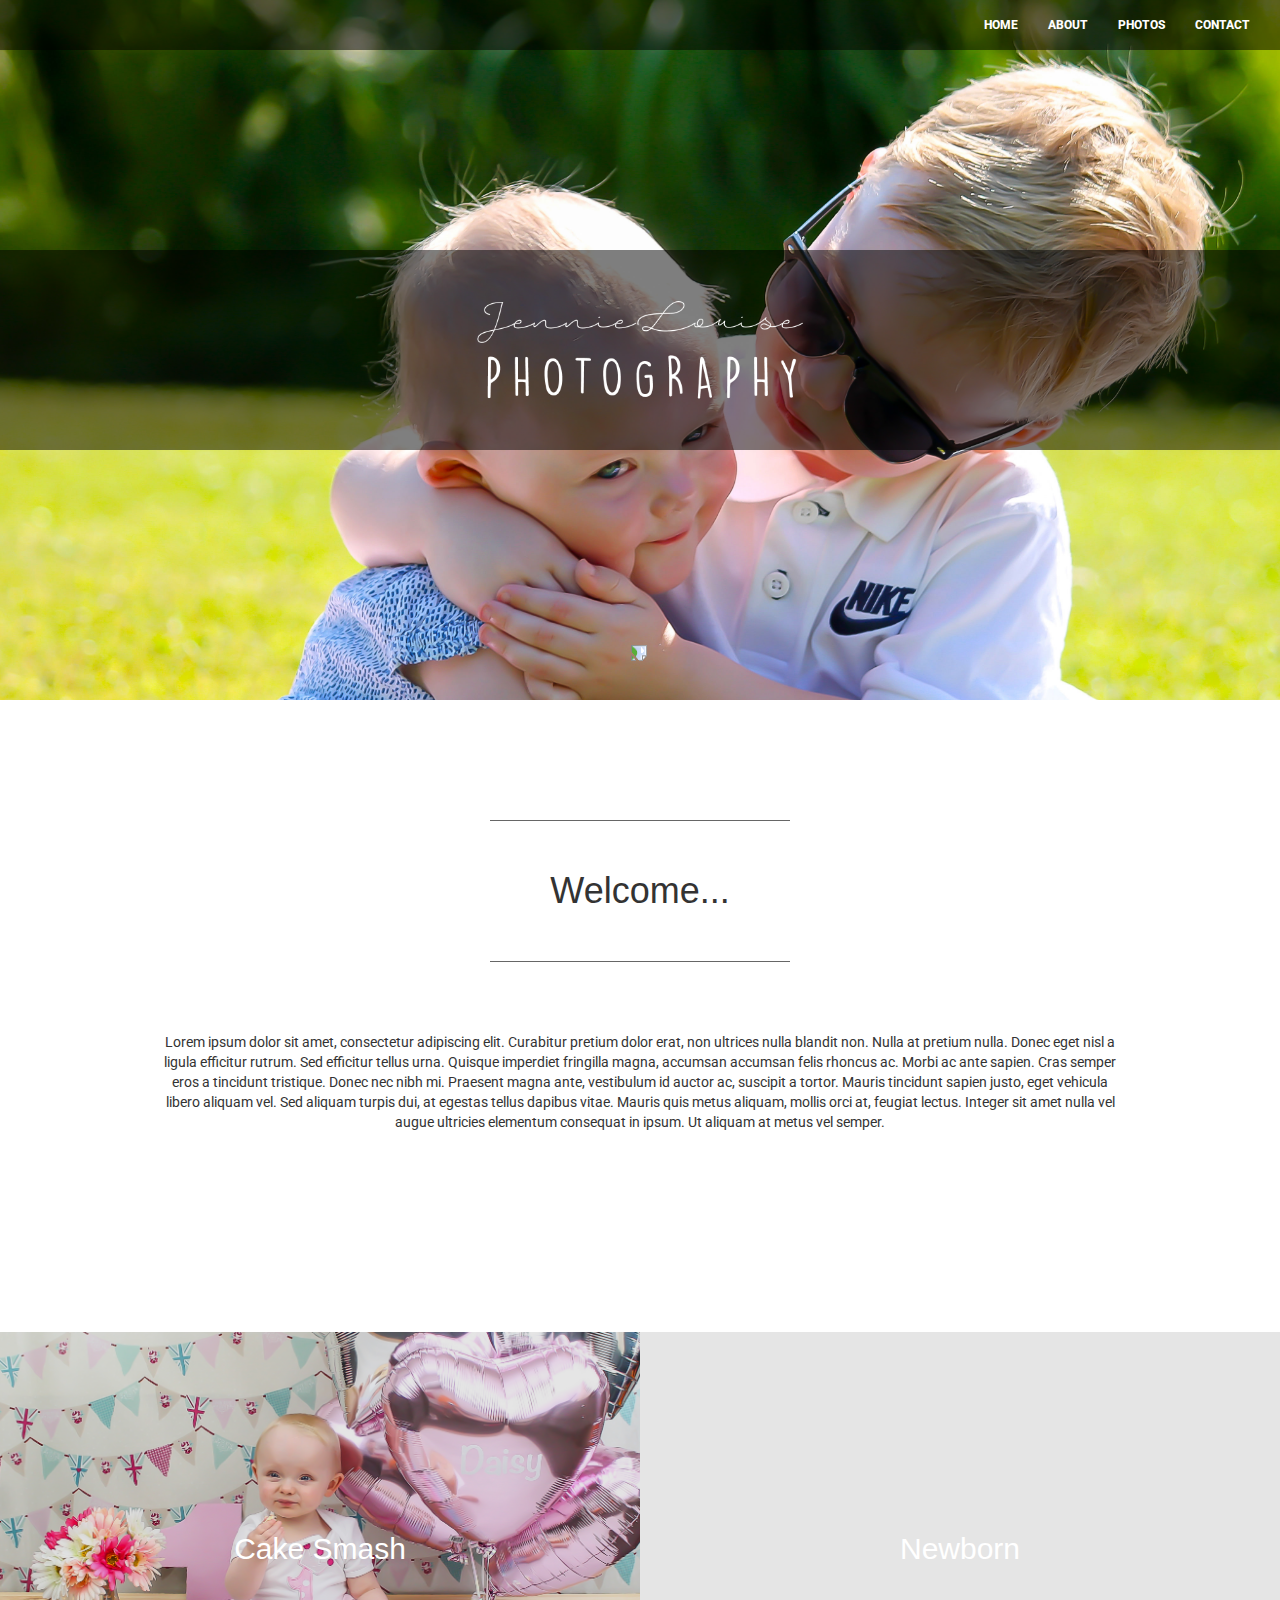
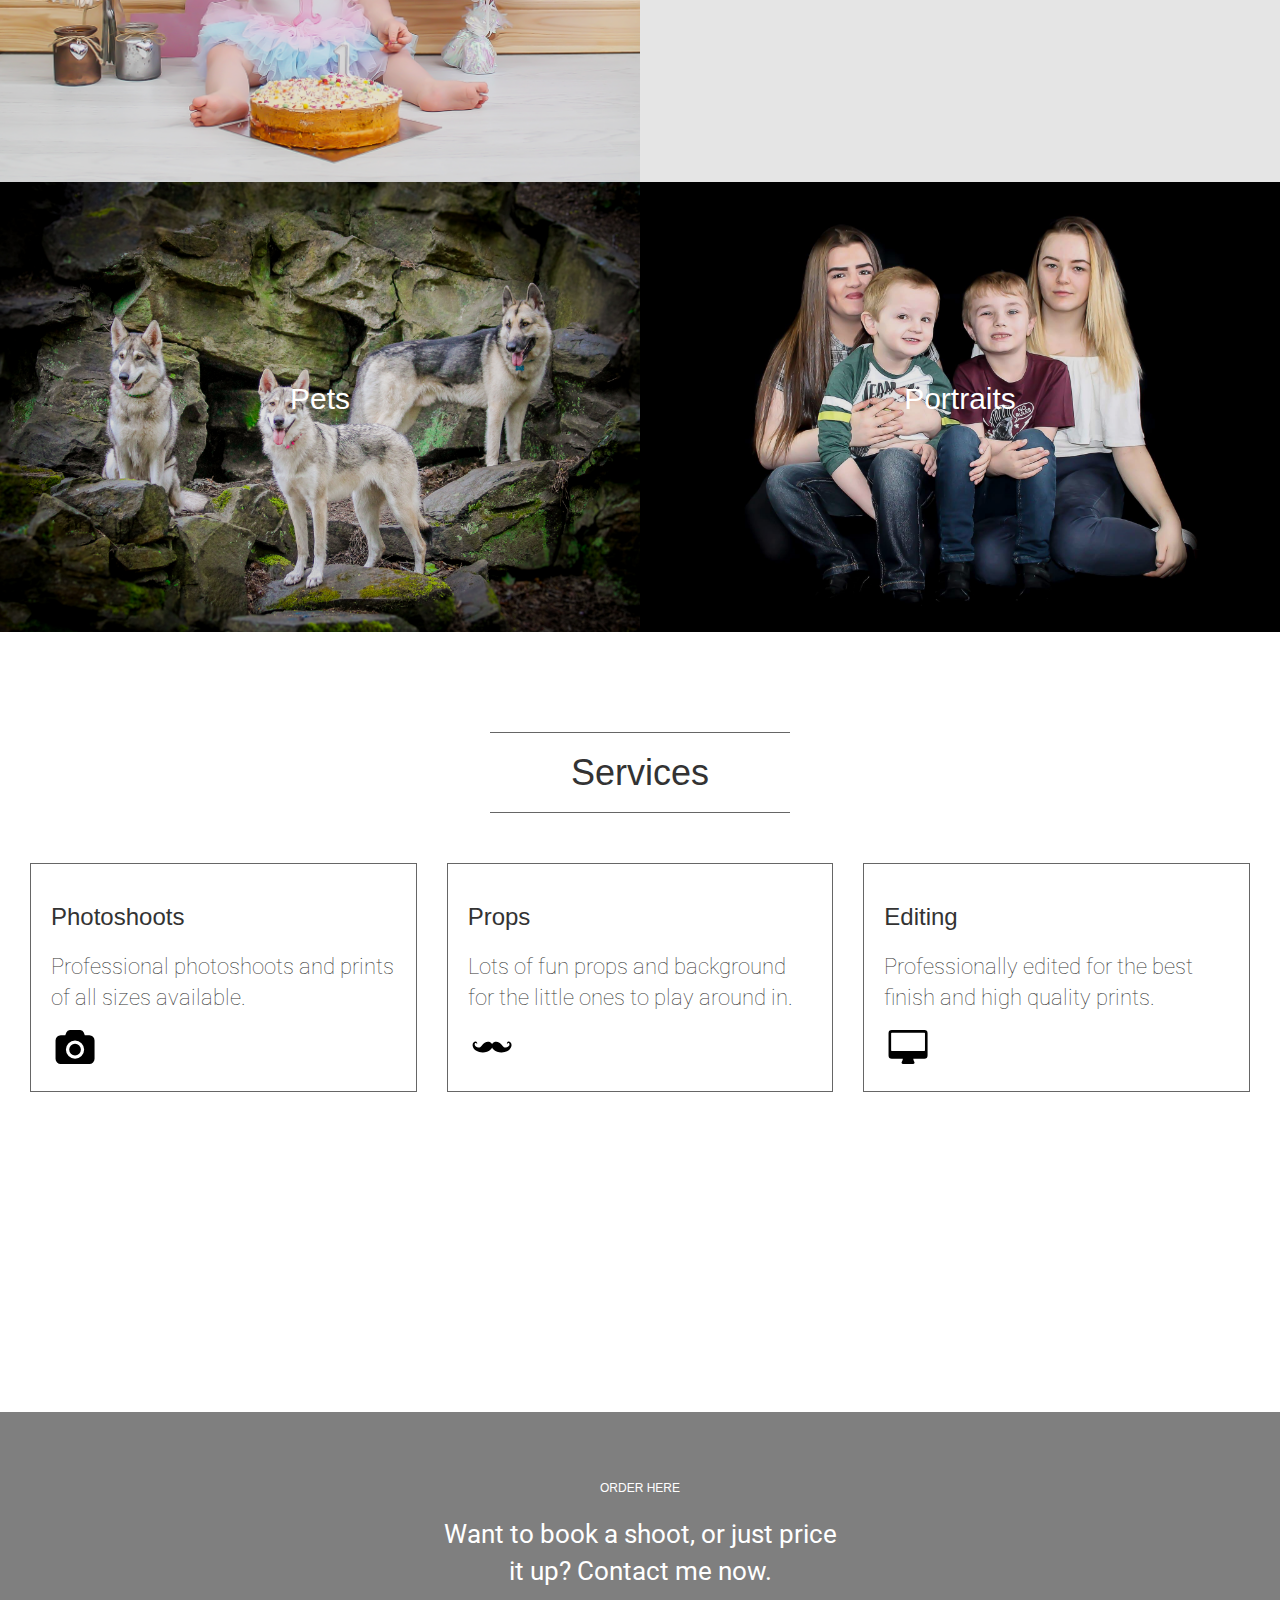
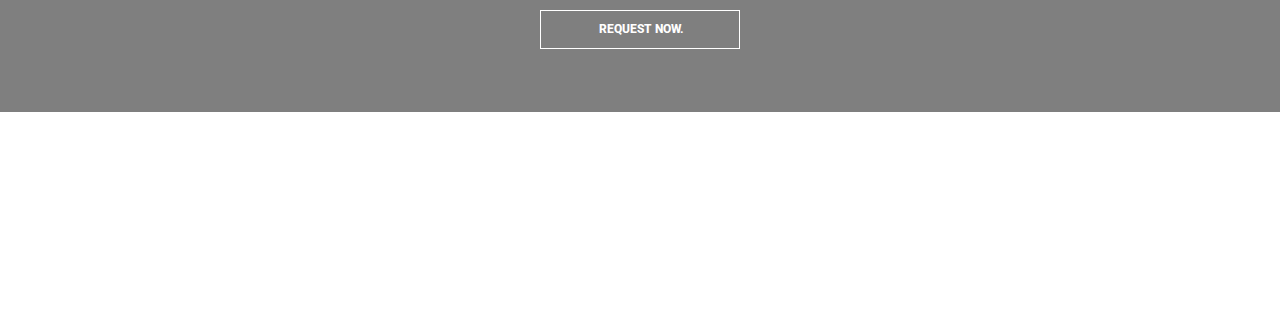
==== commit 69e51ba7: "mobile fixes" ====
--- a/index.html
+++ b/index.html
@@ -53,7 +53,6 @@
                     <div class="box1">
                         <h2>Cake Smash</h2>
                         <p class="animated">Lorem ipsum dolor sit amet, consectetur adipiscing elit.
-                        <br>
                         Curabitur pretium dolor erat, non ultrices nulla blandit non.</p>
                     </div>
                 </div>
@@ -61,9 +60,7 @@
                 <div class="pets">
                     <div class="box2">
                         <h2>Pets</h2>
-                        <p class="animated">Lorem ipsum dolor sit amet, consectetur adipiscing elit.
-                        <br>
-                        Curabitur pretium dolor erat, non ultrices nulla blandit non.</p>
+                        <p class="animated">Lorem ipsum dolor sit amet, consectetur adipiscing elit. Curabitur pretium dolor erat, non ultrices nulla blandit non.</p>
                     </div>
                 </div>
             </div>
@@ -72,18 +69,14 @@
                 <div class="newborn">
                     <div class="box3">
                         <h2>Newborn</h2>
-                        <p class="animated">Lorem ipsum dolor sit amet, consectetur adipiscing elit.
-                        <br>
-                        Curabitur pretium dolor erat, non ultrices nulla blandit non.</p>
+                        <p class="animated">Lorem ipsum dolor sit amet, consectetur adipiscing elit. Curabitur pretium dolor erat, non ultrices nulla blandit non.</p>
                     </div>
                 </div>
 
                 <div class="portraits">
                     <div class="box4">
                         <h2>Portraits</h2>
-                        <p class="animated">Lorem ipsum dolor sit amet, consectetur adipiscing elit.
-                        <br>
-                        Curabitur pretium dolor erat, non ultrices nulla blandit non.</p>
+                        <p class="animated">Lorem ipsum dolor sit amet, consectetur adipiscing elit. Curabitur pretium dolor erat, non ultrices nulla blandit non.</p>
                     </div>
                 </div>
             </div>
@@ -104,7 +97,7 @@
 
                     <h3>Photoshoots</h3>
 
-                    <p>Lorem ipsum dolor sit amet, consectetur adipiscing elit. Curabitur pretium dolor erat, non ultrices nulla blandit non.Lorem ipsum dolor sit amet, consectetur adipiscing elit. Curabitur pretium dolor erat, non ultrices nulla blandit non.</p>
+                    <p>Professional photoshoots and prints of all sizes available.</p>
                     
                     <img src="lib/img/icons/camera.svg">
                     
@@ -117,7 +110,7 @@
             
                 <h3>Props</h3>
 
-                <p>Lorem ipsum dolor sit amet, consectetur adipiscing elit. Curabitur pretium dolor erat, non ultrices nulla blandit non.Lorem ipsum dolor sit amet, consectetur adipiscing elit. Curabitur pretium dolor erat, non ultrices nulla blandit non.</p>
+                <p>Lots of fun props and background for the little ones to play around in.</p>
                 
                 <img src="lib/img/icons/mustache.svg">
                 
@@ -130,7 +123,7 @@
 
                 <h3>Editing</h3>
 
-                <p>Lorem ipsum dolor sit amet, consectetur adipiscing elit. Curabitur pretium dolor erat, non ultrices nulla blandit non.Lorem ipsum dolor sit amet, consectetur adipiscing elit. Curabitur pretium dolor erat, non ultrices nulla blandit non.</p>
+                <p>Professionally edited for the best finish and high quality prints.</p>
                 
                 <img src="lib/img/icons/mac.svg">
                 
--- a/lib/css/style.css
+++ b/lib/css/style.css
@@ -91,7 +91,9 @@
   @media screen and (max-width: 830px) {
     html #home, body #home {
       background-image: url("../img/home2.jpg");
-      background-position: center top; } }
+      background-position: center top; }
+      html #home .banner .logo img, body #home .banner .logo img {
+        max-width: 300px; } }
   html #welcome, body #welcome {
     height: auto;
     width: 100%;
@@ -111,8 +113,10 @@
   @media screen and (max-width: 600px) {
     html #welcome, body #welcome {
       padding: 50px; }
+      html #welcome hr, body #welcome hr {
+        max-width: 250px; }
       html #welcome p, body #welcome p {
-        width: 300px; } }
+        max-width: 280px; } }
   html #projects, body #projects {
     height: 100%;
     width: 100%;
@@ -146,18 +150,6 @@
             width: 100%;
             background-color: rgba(0, 0, 0, 0.1);
             text-align: center;
-            display: -webkit-box;
-            display: -webkit-flex;
-            display: -ms-flexbox;
-            display: flex;
-            -webkit-box-align: center;
-            -webkit-align-items: center;
-            -ms-flex-align: center;
-            align-items: center;
-            -webkit-box-pack: center;
-            -webkit-justify-content: center;
-            -ms-flex-pack: center;
-            justify-content: center;
             -webkit-transition: all 1s;
             -o-transition: all 1s;
             transition: all 1s; }
@@ -172,16 +164,17 @@
               color: #fff;
               line-height: normal; }
             html #projects .container-fluid .col-sm-6 .cake-smash .box1 p, body #projects .container-fluid .col-sm-6 .cake-smash .box1 p {
-              position: absolute;
               visibility: hidden;
               color: #fff;
               padding: 20px;
-              width: 300px;
-              height: 200px;
-              margin-left: -150px;
-              margin-top: -100px;
-              top: 90%;
-              left: 50%; }
+              position: absolute;
+              width: 400px;
+              height: 200px;
+              margin-left: -200px;
+              margin-top: -100px;
+              top: 90%;
+              left: 50%;
+              white-space: pre-wrap; }
           html #projects .container-fluid .col-sm-6 .cake-smash .box1:hover, body #projects .container-fluid .col-sm-6 .cake-smash .box1:hover {
             position: absolute;
             height: 100%;
@@ -252,7 +245,8 @@
               margin-left: -200px;
               margin-top: -100px;
               top: 90%;
-              left: 50%; }
+              left: 50%;
+              white-space: pre-wrap; }
           html #projects .container-fluid .col-sm-6 .pets .box2:hover, body #projects .container-fluid .col-sm-6 .pets .box2:hover {
             position: absolute;
             height: 100%;
@@ -300,18 +294,6 @@
             width: 100%;
             background-color: rgba(0, 0, 0, 0.1);
             text-align: center;
-            display: -webkit-box;
-            display: -webkit-flex;
-            display: -ms-flexbox;
-            display: flex;
-            -webkit-box-align: center;
-            -webkit-align-items: center;
-            -ms-flex-align: center;
-            align-items: center;
-            -webkit-box-pack: center;
-            -webkit-justify-content: center;
-            -ms-flex-pack: center;
-            justify-content: center;
             -webkit-transition: all 1s;
             -o-transition: all 1s;
             transition: all 1s; }
@@ -335,7 +317,8 @@
               margin-left: -200px;
               margin-top: -100px;
               top: 90%;
-              left: 50%; }
+              left: 50%;
+              white-space: pre-wrap; }
           html #projects .container-fluid .col-sm-6 .newborn .box3:hover, body #projects .container-fluid .col-sm-6 .newborn .box3:hover {
             position: absolute;
             height: 100%;
@@ -383,18 +366,6 @@
             width: 100%;
             background-color: rgba(0, 0, 0, 0.1);
             text-align: center;
-            display: -webkit-box;
-            display: -webkit-flex;
-            display: -ms-flexbox;
-            display: flex;
-            -webkit-box-align: center;
-            -webkit-align-items: center;
-            -ms-flex-align: center;
-            align-items: center;
-            -webkit-box-pack: center;
-            -webkit-justify-content: center;
-            -ms-flex-pack: center;
-            justify-content: center;
             -webkit-transition: all 1s;
             -o-transition: all 1s;
             transition: all 1s; }
@@ -418,7 +389,8 @@
               margin-left: -200px;
               margin-top: -100px;
               top: 90%;
-              left: 50%; }
+              left: 50%;
+              white-space: pre-wrap; }
           html #projects .container-fluid .col-sm-6 .portraits .box4:hover, body #projects .container-fluid .col-sm-6 .portraits .box4:hover {
             position: absolute;
             height: 100%;
@@ -490,7 +462,8 @@
           width: 48px;
           height: 48px; }
         html #services .container-fluid .col-md-4 p, body #services .container-fluid .col-md-4 p {
-          width: 300px; }
+          font-size: 22px;
+          font-weight: 100; }
   html #order, body #order {
     position: relative;
     height: 700px;
@@ -540,3 +513,8 @@
         -webkit-transition: all ease-in .5s;
         -o-transition: all ease-in .5s;
         transition: all ease-in .5s; }
+  @media screen and (max-width: 440px) {
+    html #order .banner2 p, body #order .banner2 p {
+      font-size: 20px;
+      max-width: 280px;
+      white-space: pre-wrap; } }
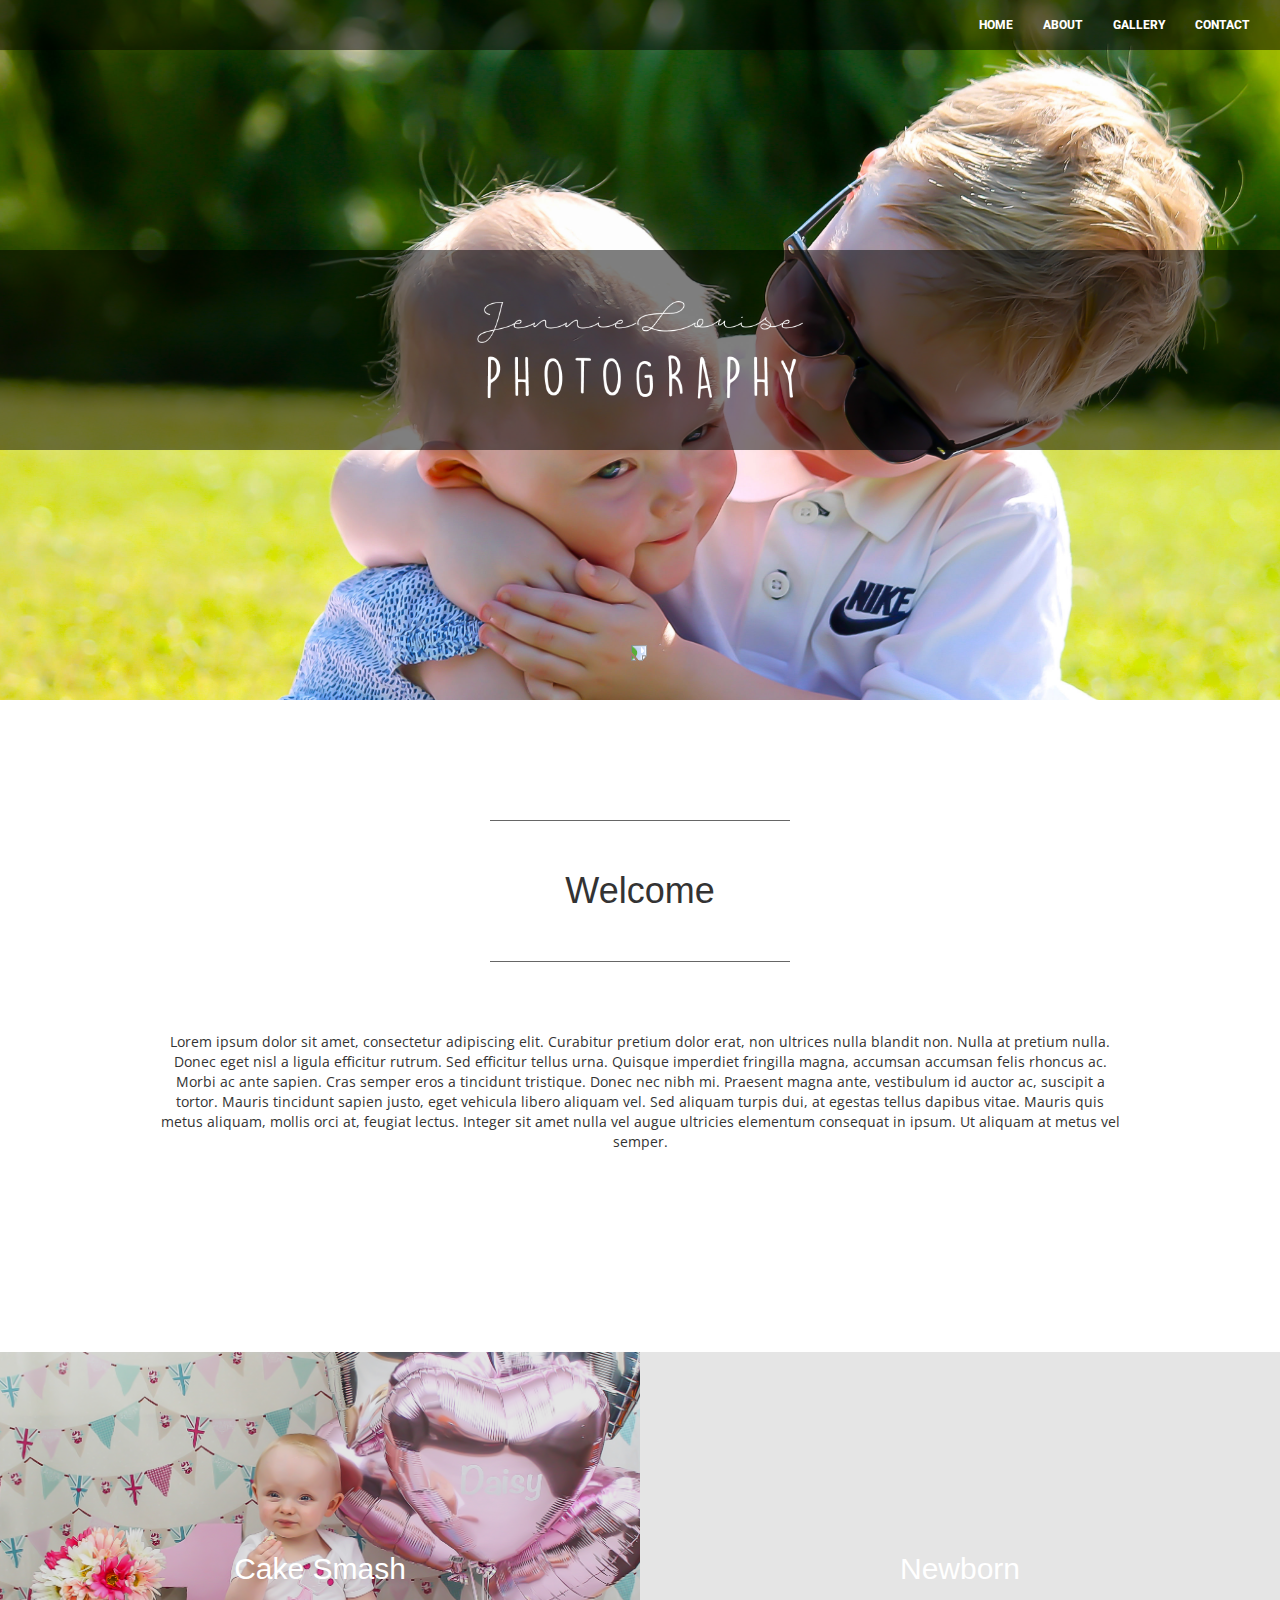
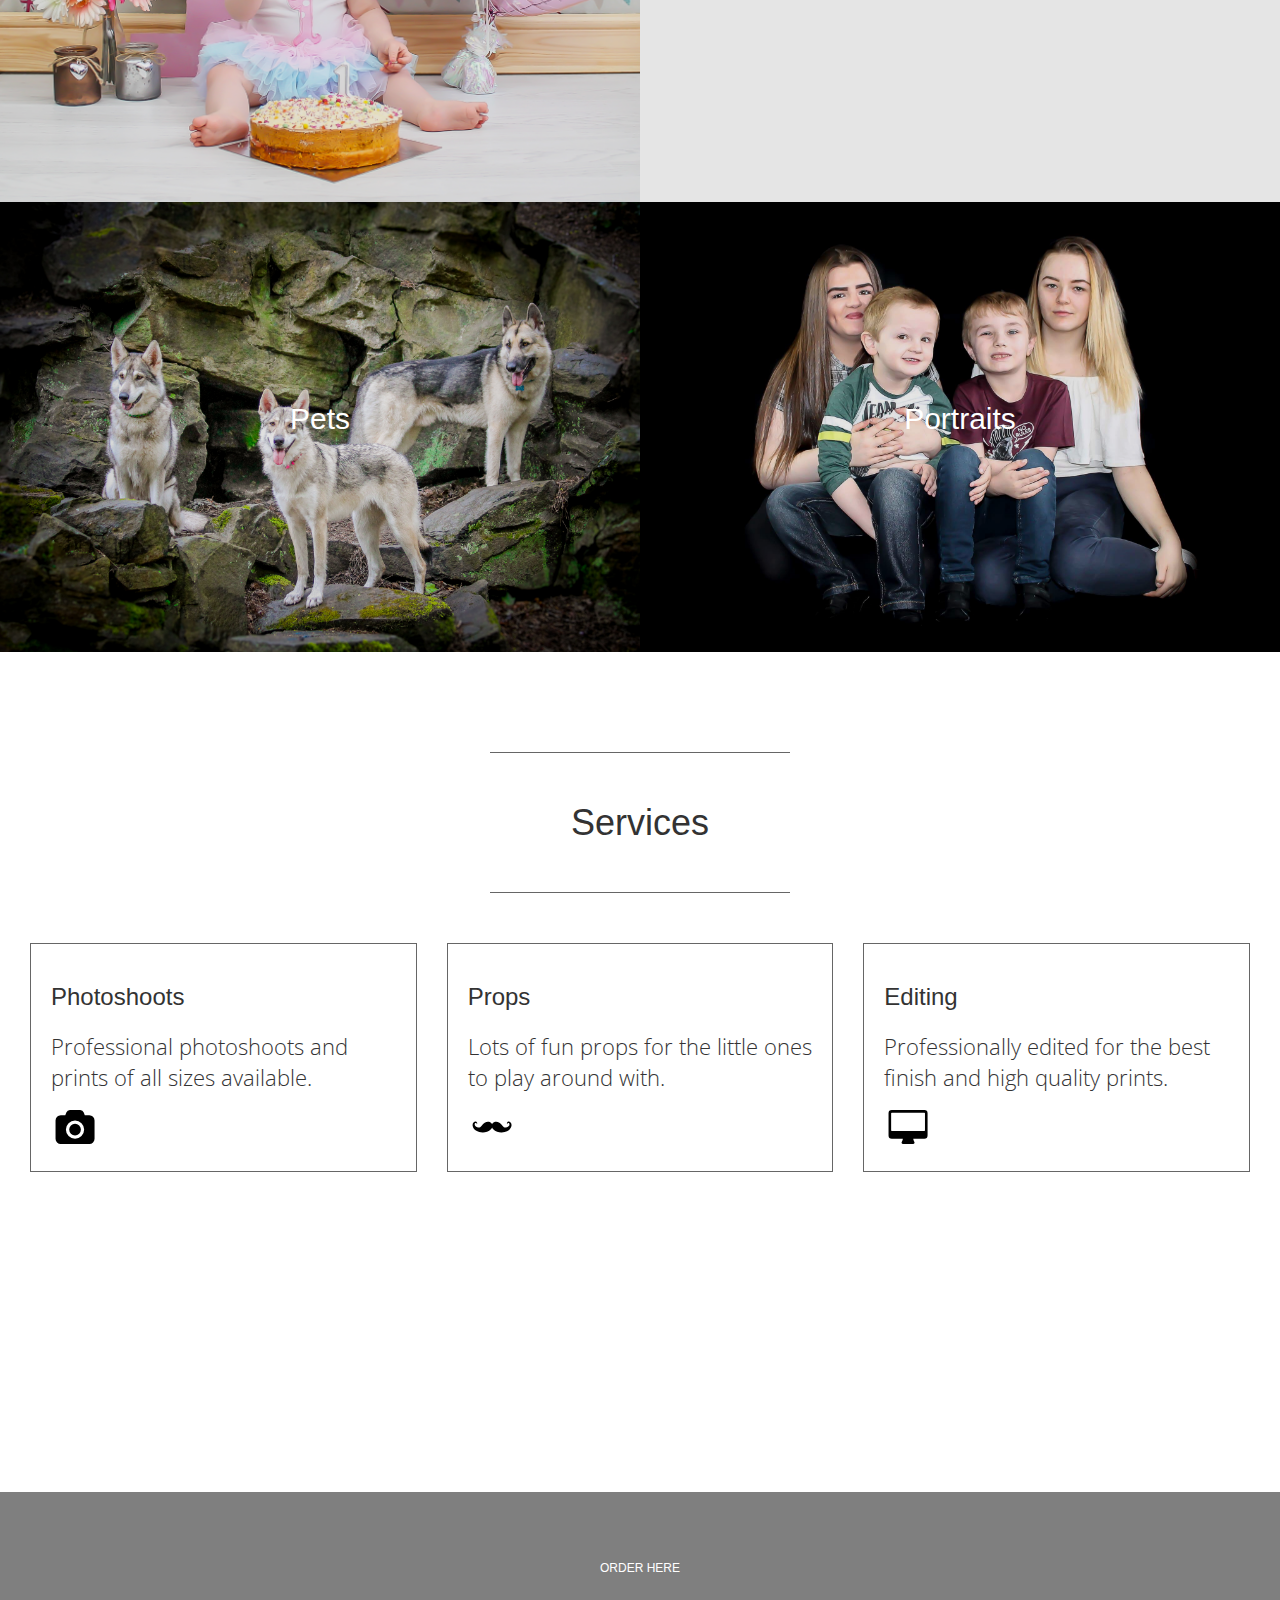
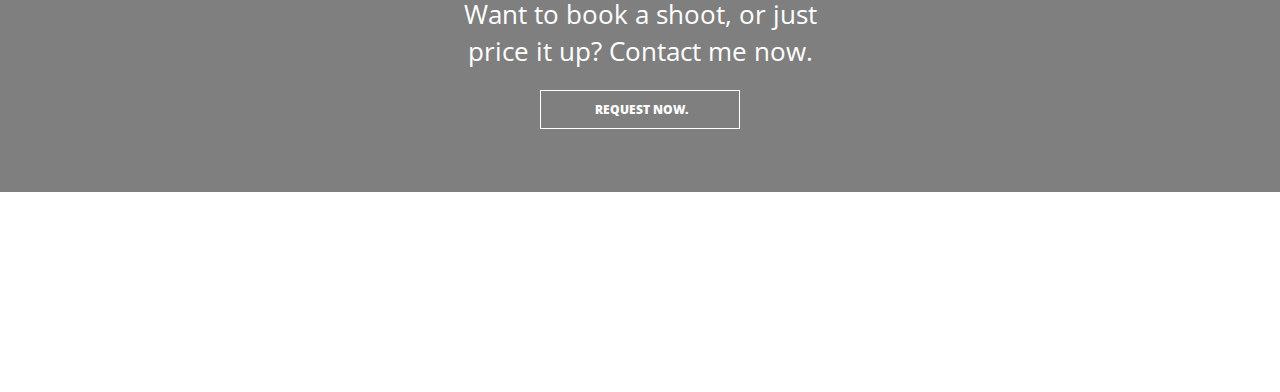
==== commit f3e737de: "responsive gallery in the works" ====
--- a/index.html
+++ b/index.html
@@ -18,7 +18,7 @@
         
         <div class="nav">
             <a href="index.html">Contact</a>
-            <a href="#">Photos</a>
+            <a href="gallery.html">Gallery</a>
             <a href="#">About</a>
             <a href="#">Home</a>
         </div>
@@ -37,7 +37,7 @@
     
     <div id="welcome">
         <hr class="title">
-        <h1 class="title">Welcome...</h1>
+        <h1 class="title">Welcome</h1>
         <hr class="title">
         
         <p>Lorem ipsum dolor sit amet, consectetur adipiscing elit. Curabitur pretium dolor erat, non ultrices nulla blandit non. Nulla at pretium nulla. Donec eget nisl a ligula efficitur rutrum. Sed efficitur tellus urna. Quisque imperdiet fringilla magna, accumsan accumsan felis rhoncus ac. Morbi ac ante sapien. Cras semper eros a tincidunt tristique. Donec nec nibh mi. Praesent magna ante, vestibulum id auctor ac, suscipit a tortor. Mauris tincidunt sapien justo, eget vehicula libero aliquam vel. Sed aliquam turpis dui, at egestas tellus dapibus vitae. Mauris quis metus aliquam, mollis orci at, feugiat lectus. Integer sit amet nulla vel augue ultricies elementum consequat in ipsum. Ut aliquam at metus vel semper.</p>
@@ -110,7 +110,7 @@
             
                 <h3>Props</h3>
 
-                <p>Lots of fun props and background for the little ones to play around in.</p>
+                <p>Lots of fun props for the little ones to play around with.</p>
                 
                 <img src="lib/img/icons/mustache.svg">
                 
--- a/lib/css/style.css
+++ b/lib/css/style.css
@@ -1,6 +1,10 @@
 @import url("https://fonts.googleapis.com/css?family=Roboto");
-h1, h2, h3, h4, h5, h6, p {
+@import url("https://fonts.googleapis.com/css?family=Open+Sans:300");
+h1, h2, h3, h4, h5, h6 {
   font-family: "Roboto"; }
+
+p {
+  font-family: "Open Sans"; }
 
 html, body {
   height: 100%;
@@ -114,9 +118,9 @@
     html #welcome, body #welcome {
       padding: 50px; }
       html #welcome hr, body #welcome hr {
-        max-width: 250px; }
+        max-width: 200px; }
       html #welcome p, body #welcome p {
-        max-width: 280px; } }
+        max-width: 300px; } }
   html #projects, body #projects {
     height: 100%;
     width: 100%;
@@ -439,7 +443,8 @@
     height: auto;
     margin-top: 100px; }
     html #services h1, body #services h1 {
-      text-align: center; }
+      text-align: center;
+      margin: 50px 0 50px; }
     html #services hr, body #services hr {
       width: 300px;
       border-color: #666; }
@@ -464,6 +469,9 @@
         html #services .container-fluid .col-md-4 p, body #services .container-fluid .col-md-4 p {
           font-size: 22px;
           font-weight: 100; }
+  @media screen and (max-width: 440px) {
+    html #services hr, body #services hr {
+      max-width: 200px; } }
   html #order, body #order {
     position: relative;
     height: 700px;
@@ -518,3 +526,23 @@
       font-size: 20px;
       max-width: 280px;
       white-space: pre-wrap; } }
+  html #gallery, body #gallery {
+    width: 100%; }
+    html #gallery .container, body #gallery .container {
+      width: 100%;
+      padding: 0;
+      margin: 0; }
+      html #gallery .container ul, body #gallery .container ul {
+        width: 100%;
+        list-style: none;
+        verticle-align: top;
+        margin: 0;
+        padding: 0; }
+        html #gallery .container ul li, body #gallery .container ul li {
+          margin-left: -2px;
+          margin-right: -2px;
+          padding: 0;
+          margin: 0 auto; }
+          html #gallery .container ul li img, body #gallery .container ul li img {
+            max-width: 100%;
+            padding: 3px; }
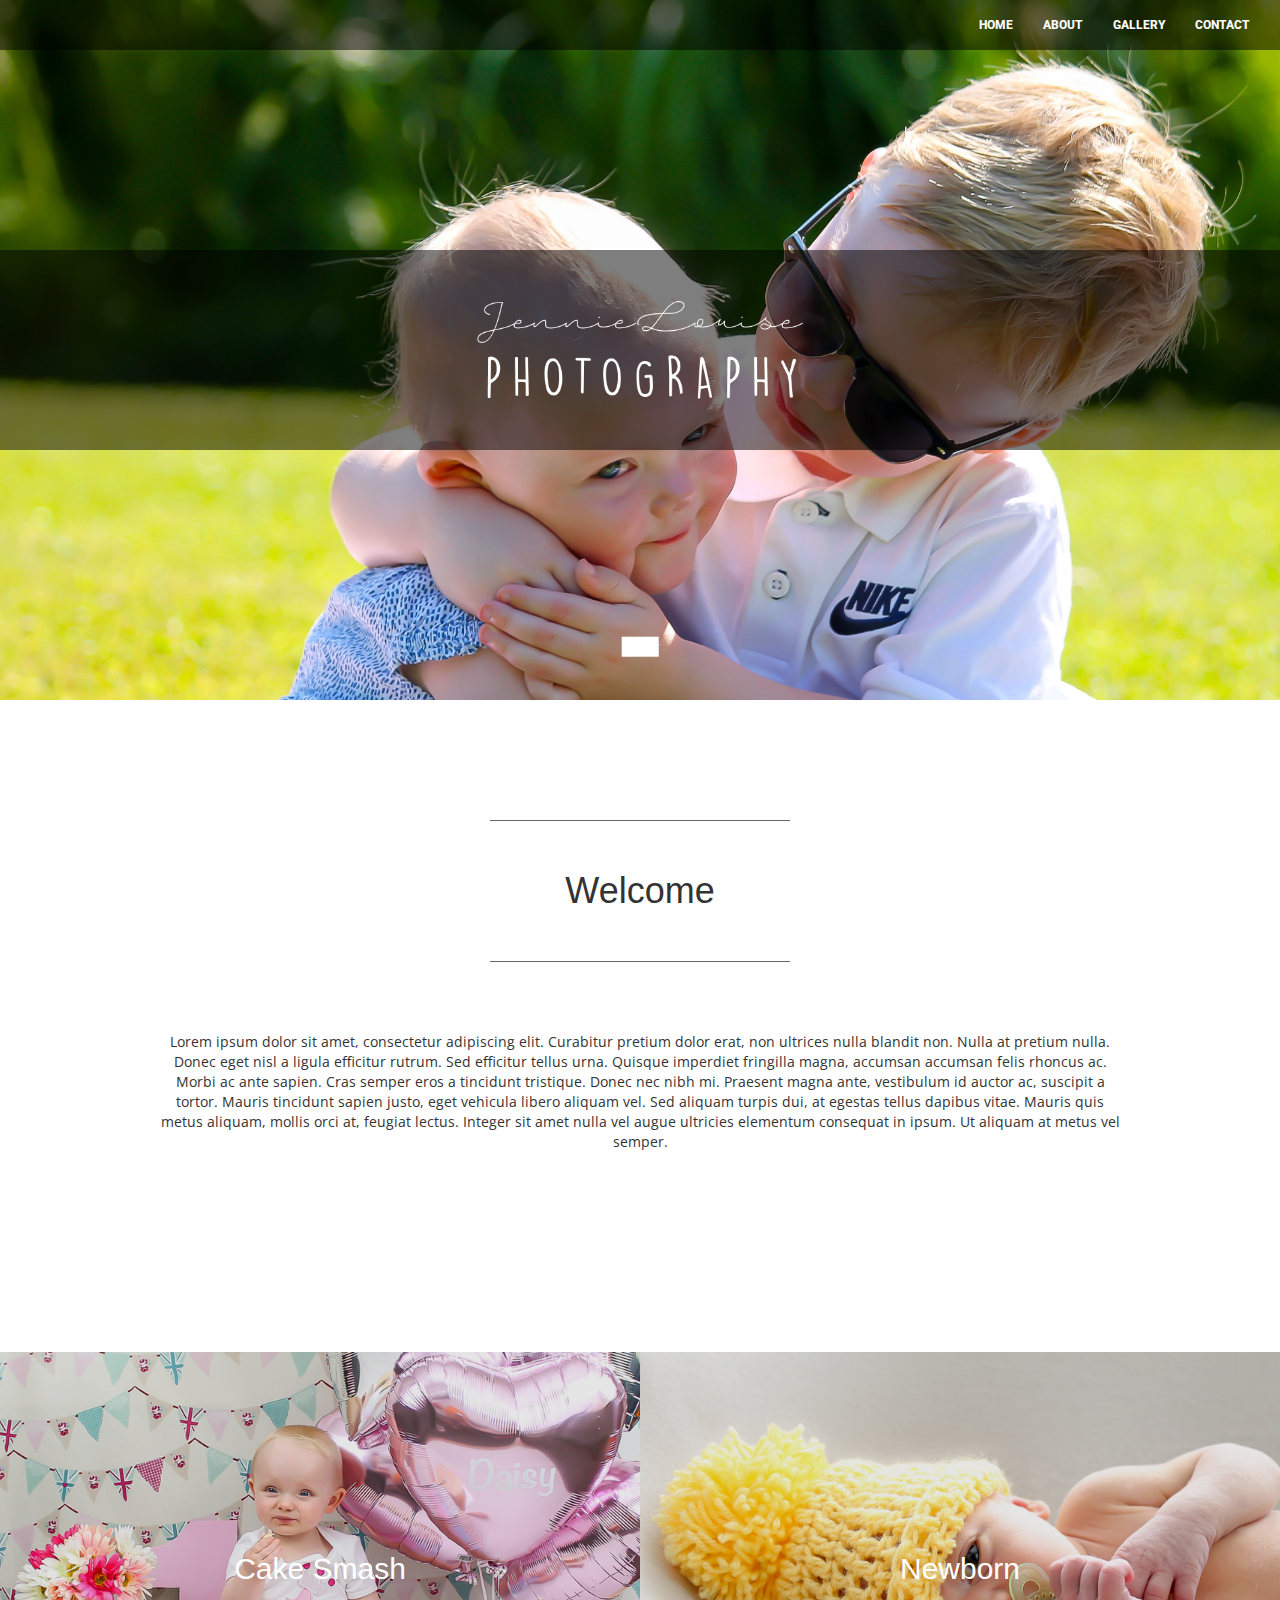
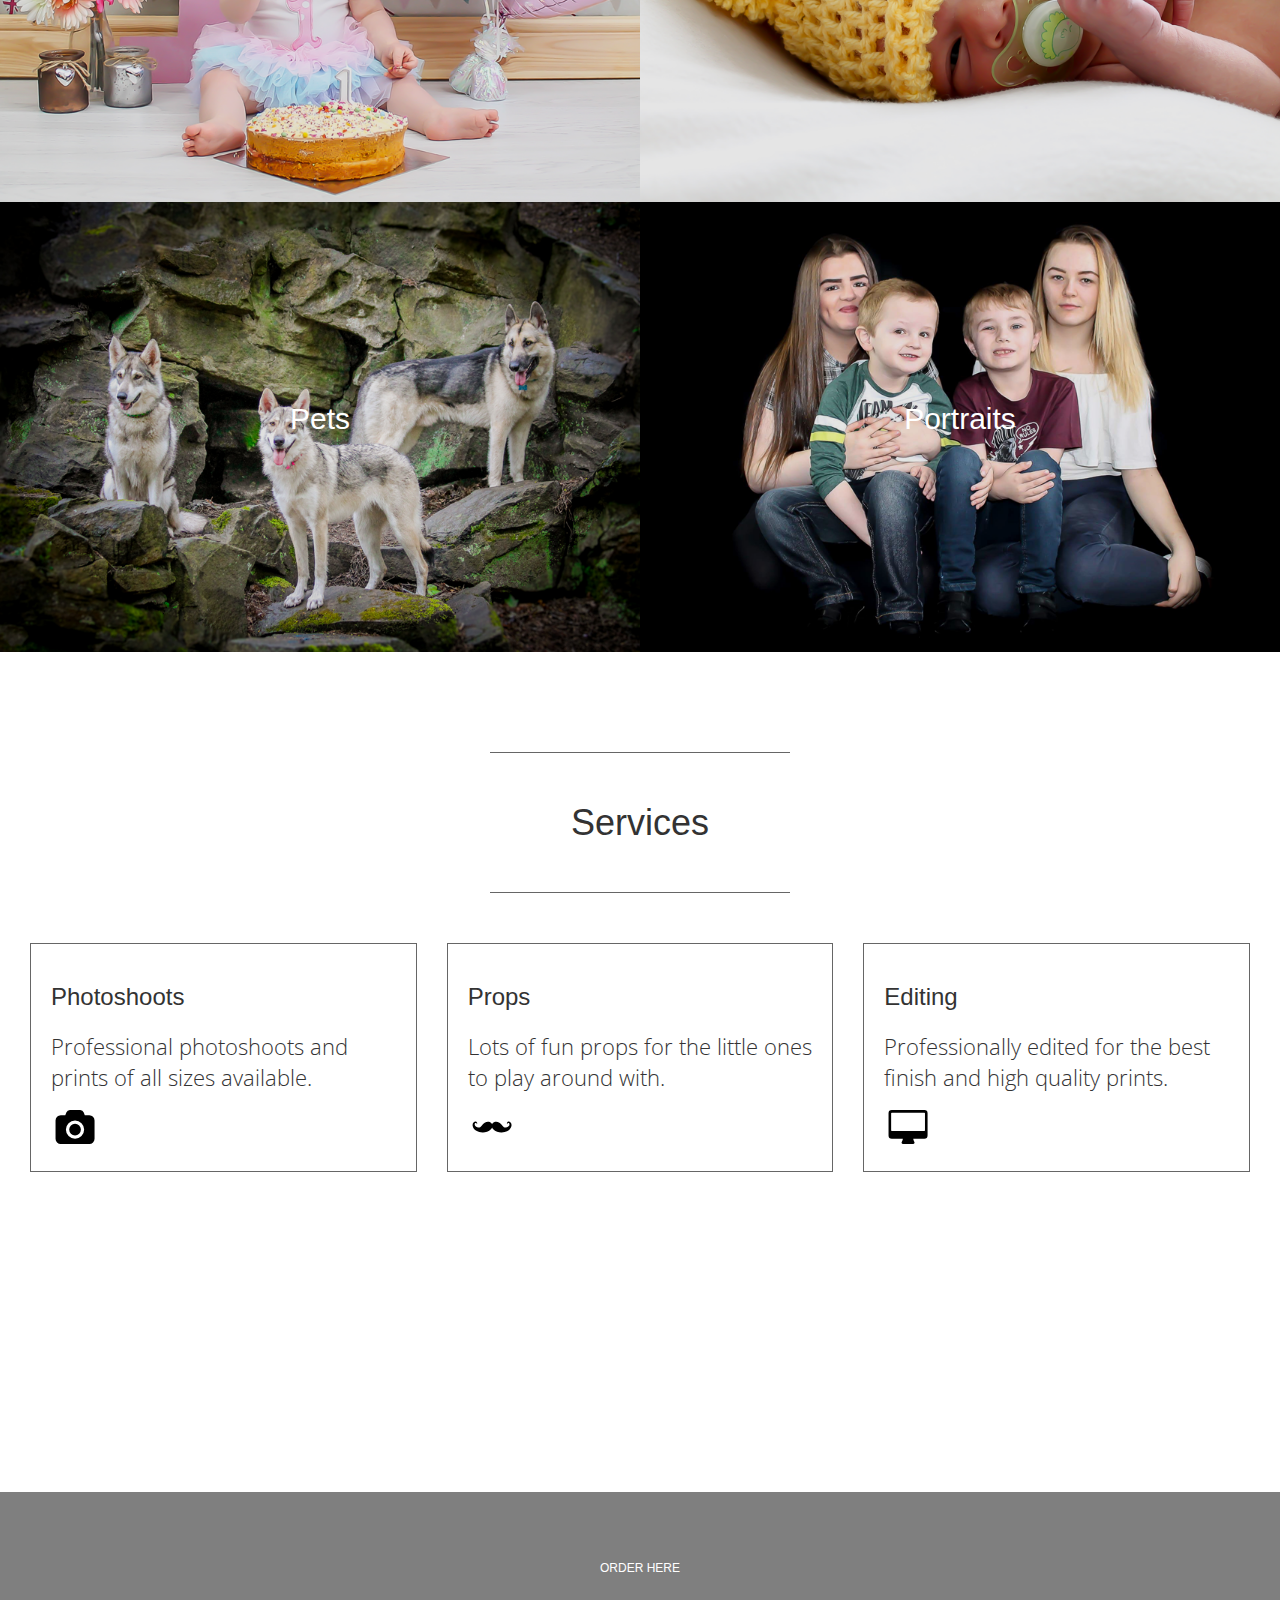
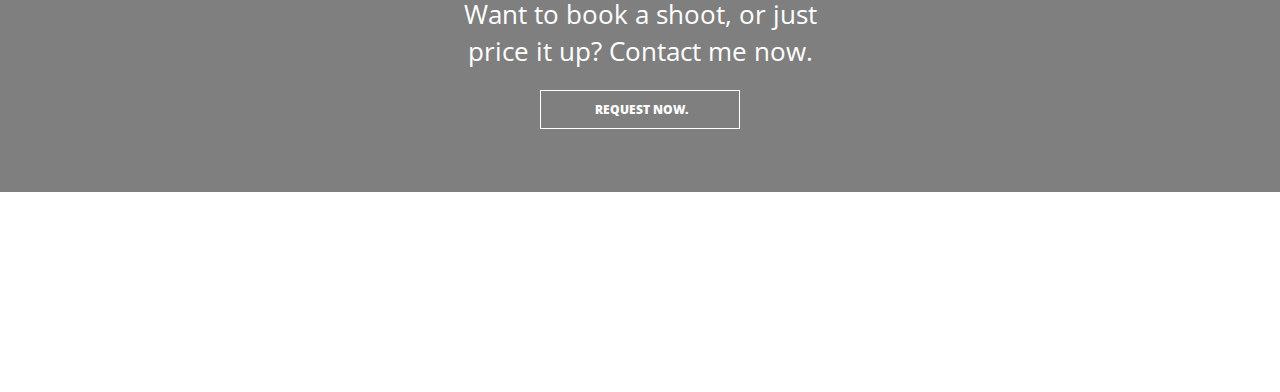
==== commit faeb4dd2: "fixed chrome issue by uploading new file type and testing arrow in safari" ====
--- a/index.html
+++ b/index.html
@@ -30,7 +30,7 @@
         </div>
         
         <div class="arrow-down">
-            <img src="lib/img/icons/arrow.png" class="animated fadeInLeft infinite">
+            <img src="lib/img/icons/arrow2.jpg" class="animated fadeInLeft infinite">
         </div>
         
     </div>
@@ -49,13 +49,13 @@
         
         <div class="container-fluid">
             <div class="col-sm-6">
-                <div class="cake-smash">
-                    <div class="box1">
-                        <h2>Cake Smash</h2>
-                        <p class="animated">Lorem ipsum dolor sit amet, consectetur adipiscing elit.
-                        Curabitur pretium dolor erat, non ultrices nulla blandit non.</p>
-                    </div>
-                </div>
+                    <a href="gallery.html" class="cake-smash">
+                        <div class="box1">
+                            <h2>Cake Smash</h2>
+                            <p class="animated">Lorem ipsum dolor sit amet, consectetur adipiscing elit.
+                            Curabitur pretium dolor erat, non ultrices nulla blandit non.</p>
+                        </div>
+                    </a>
 
                 <div class="pets">
                     <div class="box2">
--- a/lib/css/style.css
+++ b/lib/css/style.css
@@ -143,11 +143,14 @@
           height: 50%;
           width: 100%;
           display: block;
-          background-image: url("../img/cakesmash.jpg");
+          background-image: url("../img/cakesmash.png");
           background-position: center center;
           background-repeat: no-repeat;
           background-size: cover;
-          text-align: center; }
+          text-align: center;
+          display: inline-block;
+          margin-bottom: -5px;
+          padding: 0; }
           html #projects .container-fluid .col-sm-6 .cake-smash .box1, body #projects .container-fluid .col-sm-6 .cake-smash .box1 {
             position: absolute;
             height: 100%;
@@ -216,7 +219,7 @@
           height: 50%;
           width: 100%;
           display: block;
-          background-image: url("../img/pets.jpg");
+          background-image: url("../img/pets.png");
           background-position: center center;
           background-repeat: no-repeat;
           background-size: cover; }
@@ -288,7 +291,7 @@
           height: 50%;
           width: 100%;
           display: block;
-          background-image: url("../img/newborn.jpg");
+          background-image: url("../img/newborn.png");
           background-position: center center;
           background-repeat: no-repeat;
           background-size: cover; }
@@ -360,7 +363,7 @@
           height: 50%;
           width: 100%;
           display: block;
-          background-image: url("../img/portrait.jpg");
+          background-image: url("../img/portrait.png");
           background-position: center center;
           background-repeat: no-repeat;
           background-size: cover; }
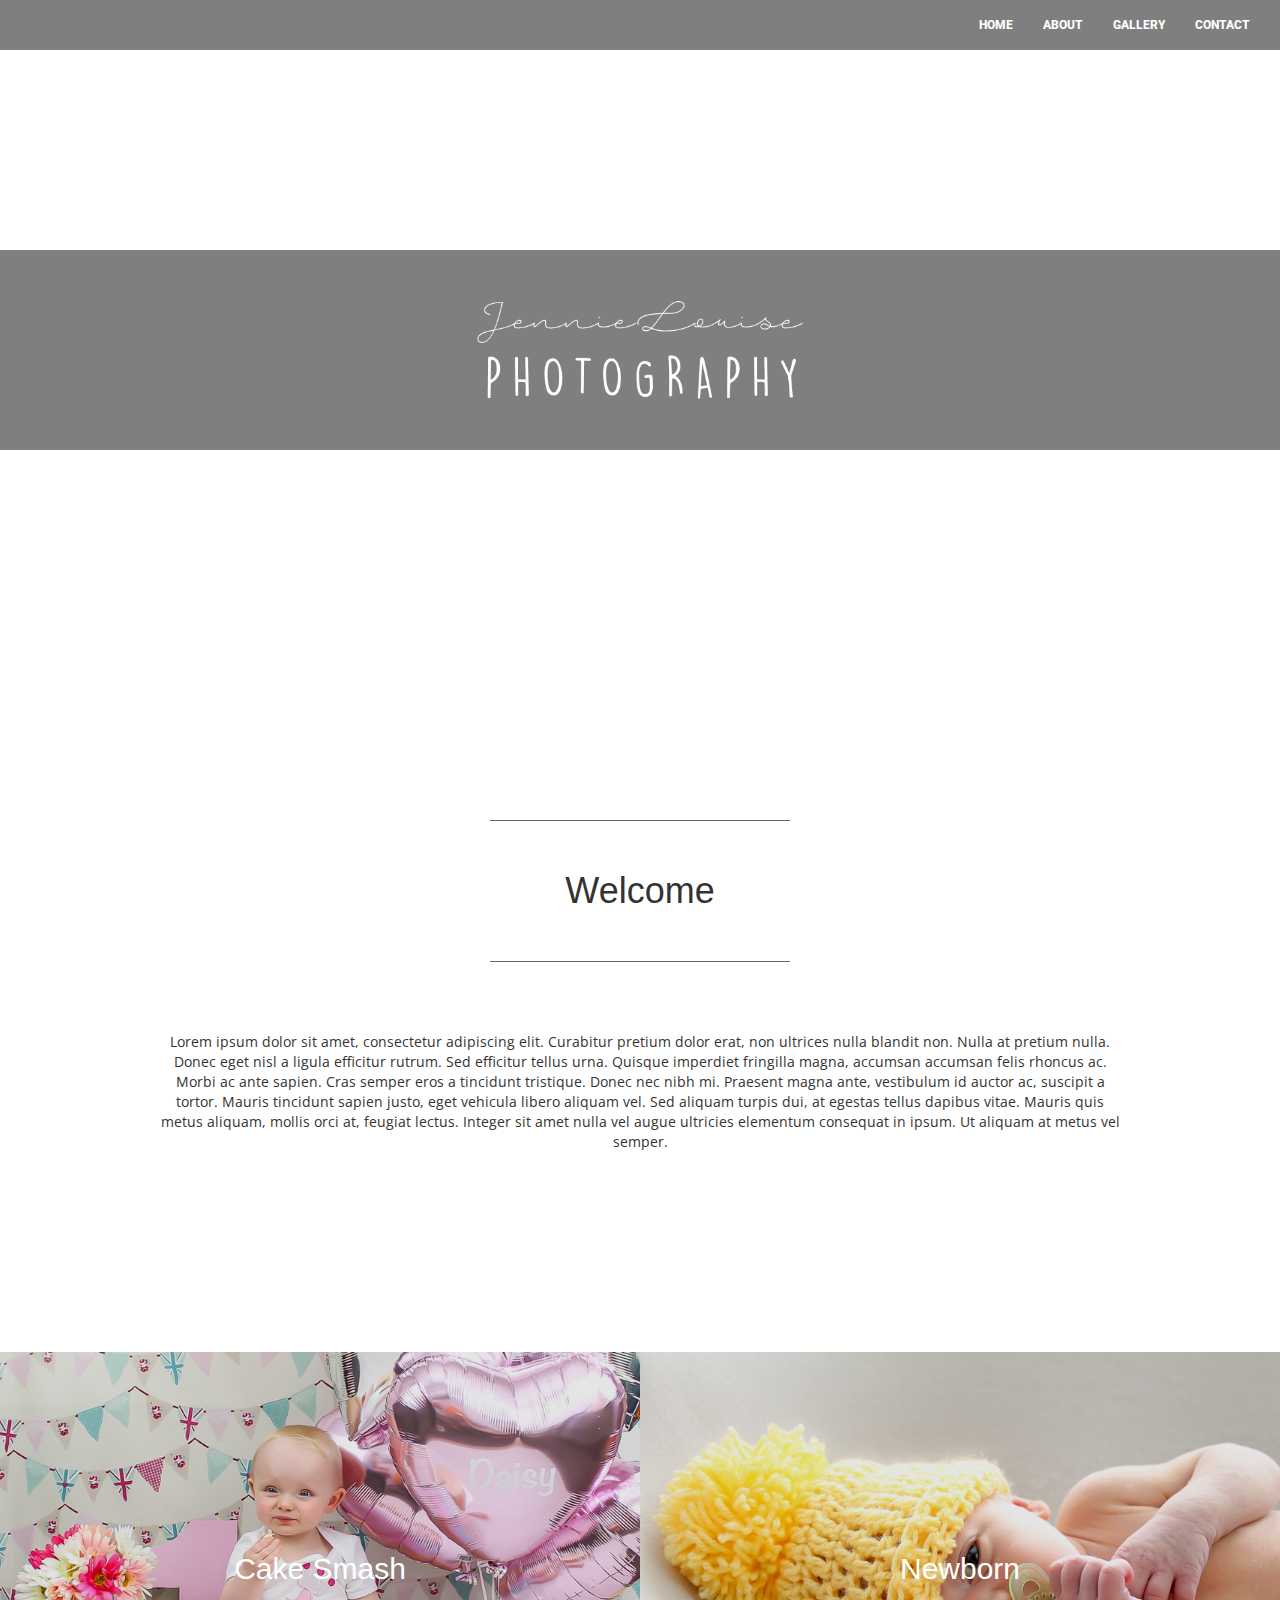
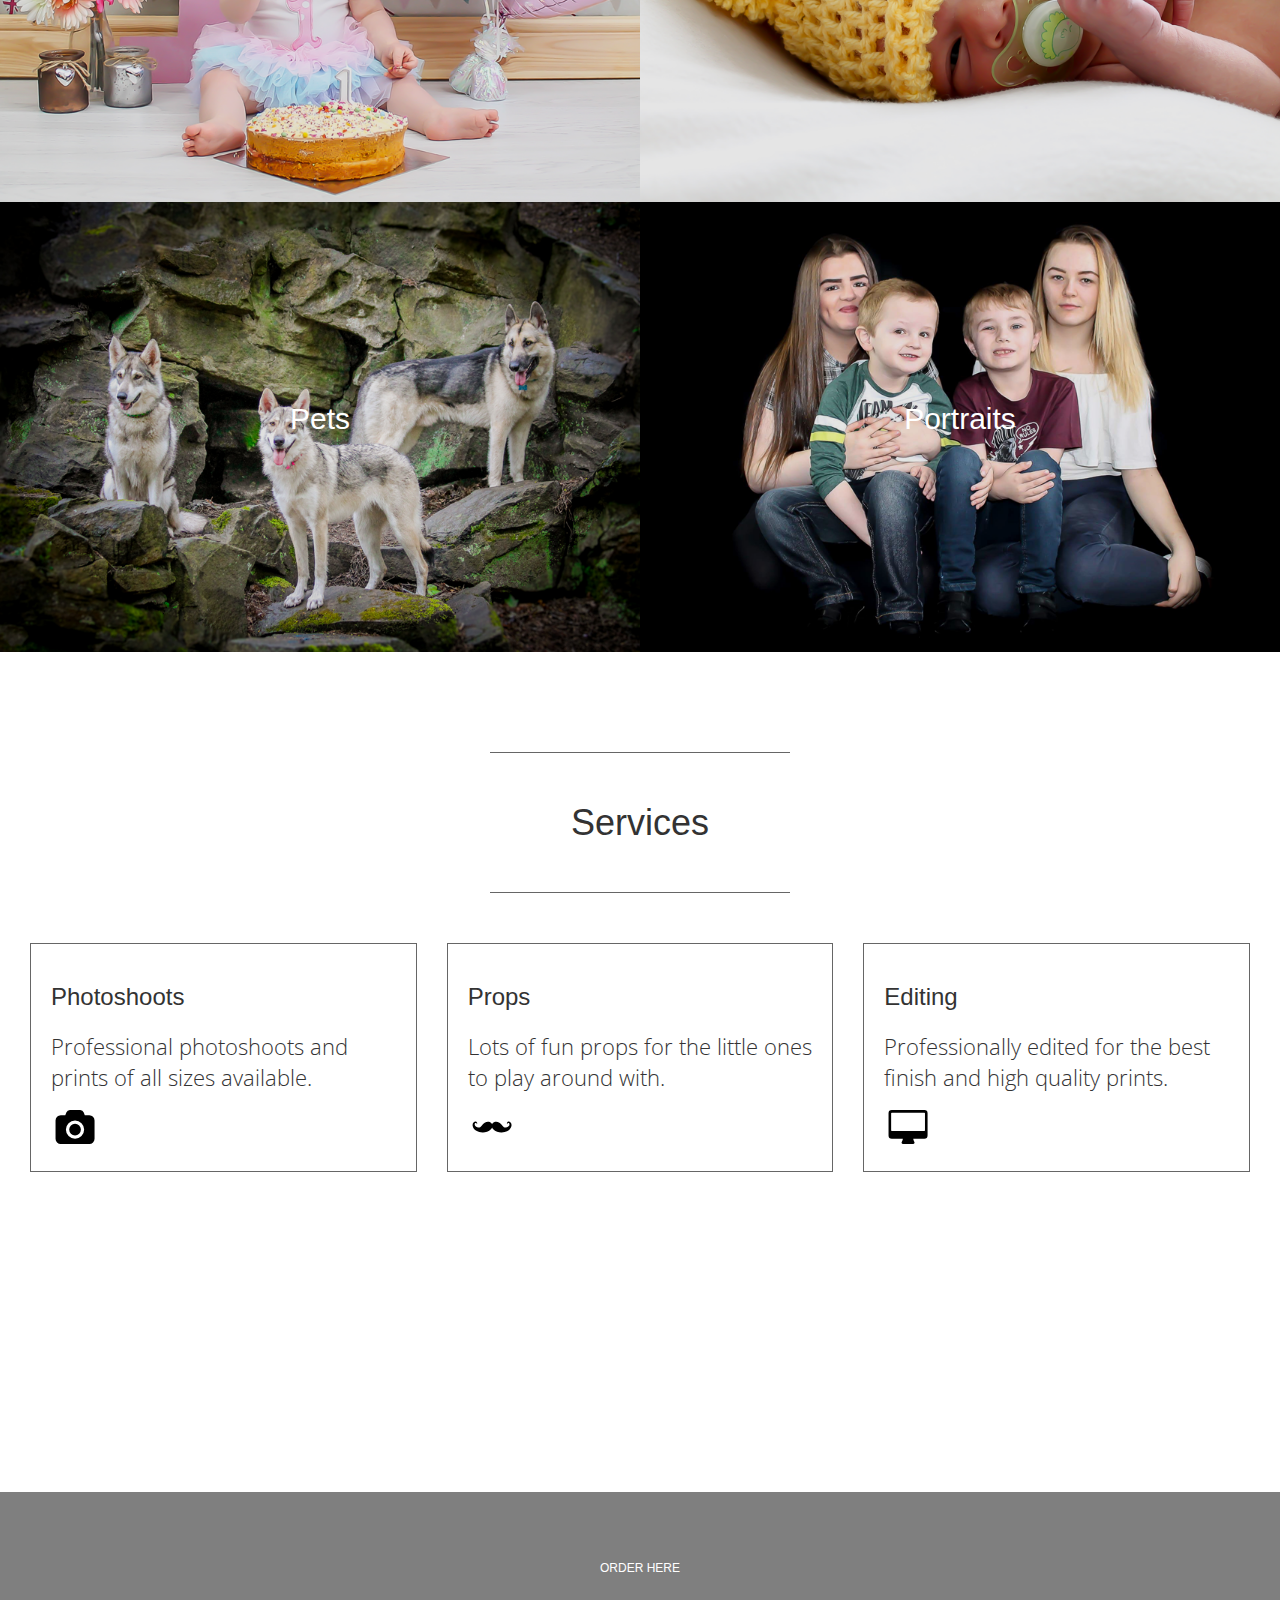
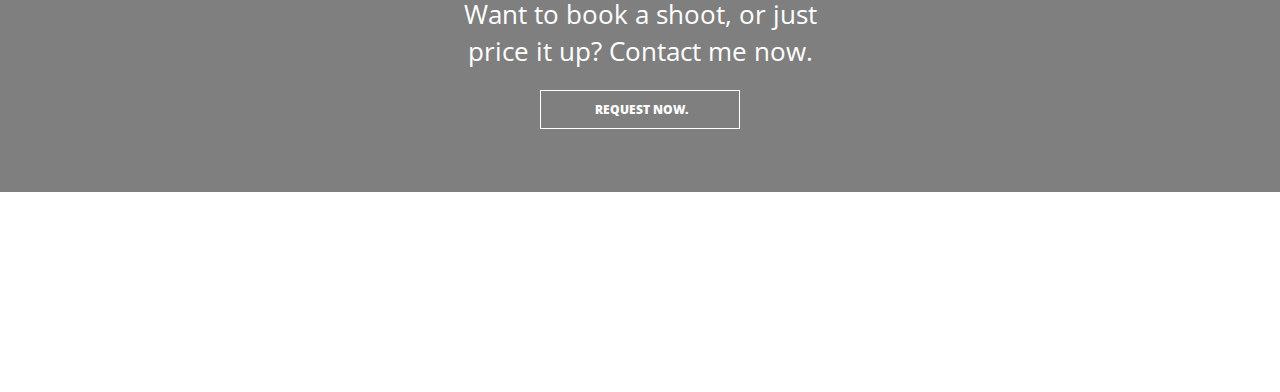
==== commit af470e32: "updated gallery" ====
--- a/index.html
+++ b/index.html
@@ -20,7 +20,7 @@
             <a href="index.html">Contact</a>
             <a href="gallery.html">Gallery</a>
             <a href="#">About</a>
-            <a href="#">Home</a>
+            <a href="index.html">Home</a>
         </div>
     
         <div class="banner">
@@ -30,7 +30,7 @@
         </div>
         
         <div class="arrow-down">
-            <img src="lib/img/icons/arrow2.jpg" class="animated fadeInLeft infinite">
+            <img src="lib/img/icons/arrow2.png" class="animated fadeInLeft infinite">
         </div>
         
     </div>
@@ -49,7 +49,7 @@
         
         <div class="container-fluid">
             <div class="col-sm-6">
-                    <a href="gallery.html" class="cake-smash">
+                    <a href="gallery.html#cake-img" class="cake-smash">
                         <div class="box1">
                             <h2>Cake Smash</h2>
                             <p class="animated">Lorem ipsum dolor sit amet, consectetur adipiscing elit.
@@ -57,12 +57,12 @@
                         </div>
                     </a>
 
-                <div class="pets">
+                <a href="gallery.html#pets-img" class="pets">
                     <div class="box2">
                         <h2>Pets</h2>
                         <p class="animated">Lorem ipsum dolor sit amet, consectetur adipiscing elit. Curabitur pretium dolor erat, non ultrices nulla blandit non.</p>
                     </div>
-                </div>
+                </a>
             </div>
             
             <div class="col-sm-6">
--- a/lib/css/style.css
+++ b/lib/css/style.css
@@ -15,7 +15,7 @@
   html #home, body #home {
     position: relative;
     height: 700px;
-    background-image: url("../img/home.jpg");
+    background-image: url("../img/home1.png");
     background-position: center center;
     background-repeat: no-repeat;
     background-attachment: fixed;
@@ -529,23 +529,130 @@
       font-size: 20px;
       max-width: 280px;
       white-space: pre-wrap; } }
+  html #gallery-home, body #gallery-home {
+    position: relative;
+    height: 700px;
+    background-image: url("../img/gallery-home.png");
+    background-position: center center;
+    background-repeat: no-repeat;
+    background-attachment: fixed;
+    background-size: cover;
+    -webkit-animation: breath 10s linear infinite;
+    animation: breath 10s linear infinite; }
+
+@keyframes breath {
+  0% {
+    background-size: 100% auto; }
+  50% {
+    background-size: 110% auto; }
+  100% {
+    background-size: 100% auto; } }
+    html #gallery-home .nav, body #gallery-home .nav {
+      width: 100%;
+      height: 50px;
+      background-color: rgba(0, 0, 0, 0.5);
+      display: block; }
+      html #gallery-home .nav a, body #gallery-home .nav a {
+        float: right;
+        color: #fff;
+        font-size: 12px;
+        text-transform: uppercase;
+        font-weight: 800;
+        text-decoration: none;
+        padding: 15px 30px 0 0;
+        line-height: 20px;
+        font-family: "Roboto";
+        display: block; }
+      html #gallery-home .nav a:hover, body #gallery-home .nav a:hover {
+        color: #ff889c;
+        -webkit-transition: color ease-in .2s;
+        -o-transition: color ease-in .2s;
+        transition: color ease-in .2s; }
+    html #gallery-home .banner, body #gallery-home .banner {
+      width: 100%;
+      height: 200px;
+      position: absolute;
+      top: 50%;
+      margin-top: -100px; }
+      html #gallery-home .banner .logo, body #gallery-home .banner .logo {
+        margin: 0 auto;
+        display: -webkit-box;
+        display: -webkit-flex;
+        display: -ms-flexbox;
+        display: flex;
+        -webkit-box-align: center;
+        -webkit-align-items: center;
+        -ms-flex-align: center;
+        align-items: center;
+        background-color: rgba(0, 0, 0, 0.5);
+        width: 100%;
+        height: 100%; }
+        html #gallery-home .banner .logo img, body #gallery-home .banner .logo img {
+          max-width: 400px;
+          margin: 0 auto; }
+    html #gallery-home .arrow-down, body #gallery-home .arrow-down {
+      position: absolute;
+      bottom: 20px;
+      left: 50%;
+      margin-left: -25px;
+      width: 50px;
+      -webkit-transform: rotate(90deg);
+      -ms-transform: rotate(90deg);
+      transform: rotate(90deg); }
+      html #gallery-home .arrow-down img, body #gallery-home .arrow-down img {
+        width: 20px; }
+  @media screen and (max-width: 830px) {
+    html #gallery-home, body #gallery-home {
+      background-image: url("../img/gallery-home-2.png");
+      background-position: center top; }
+      html #gallery-home .banner .logo img, body #gallery-home .banner .logo img {
+        max-width: 300px; } }
   html #gallery, body #gallery {
-    width: 100%; }
+    width: 100%;
+    margin-top: 100px; }
+    html #gallery hr, body #gallery hr {
+      width: 300px;
+      border-color: #666; }
+    html #gallery h1, body #gallery h1 {
+      margin-bottom: 100px;
+      text-align: center; }
+    html #gallery .nav2, body #gallery .nav2 {
+      width: 80%;
+      display: -webkit-box;
+      display: -webkit-flex;
+      display: -ms-flexbox;
+      display: flex;
+      -webkit-justify-content: space-around;
+      -ms-flex-pack: distribute;
+      justify-content: space-around;
+      text-align: center;
+      margin-top: 50px;
+      text-tranformation: uppercase;
+      text-decoration: none;
+      margin: 0px auto 100px; }
+      html #gallery .nav2 a, body #gallery .nav2 a {
+        color: #000;
+        font-size: 12px;
+        text-transform: uppercase;
+        font-weight: 800;
+        text-decoration: none; }
+      html #gallery .nav2 a:hover, body #gallery .nav2 a:hover {
+        color: #ff889c;
+        -webkit-transition: color ease-in .2s;
+        -o-transition: color ease-in .2s;
+        transition: color ease-in .2s; }
+      html #gallery .nav2 a:active, body #gallery .nav2 a:active {
+        color: #ff889c; }
     html #gallery .container, body #gallery .container {
       width: 100%;
       padding: 0;
-      margin: 0; }
-      html #gallery .container ul, body #gallery .container ul {
-        width: 100%;
-        list-style: none;
-        verticle-align: top;
-        margin: 0;
-        padding: 0; }
-        html #gallery .container ul li, body #gallery .container ul li {
-          margin-left: -2px;
-          margin-right: -2px;
-          padding: 0;
-          margin: 0 auto; }
-          html #gallery .container ul li img, body #gallery .container ul li img {
-            max-width: 100%;
-            padding: 3px; }
+      margin: 50px 0 100px 0; }
+      html #gallery .container div, body #gallery .container div {
+        display: inline;
+        margin-left: 0px;
+        margin-right: 0px;
+        padding: 0;
+        margin: 0 auto; }
+        html #gallery .container div img, body #gallery .container div img {
+          max-width: 100%;
+          padding: 3px; }
